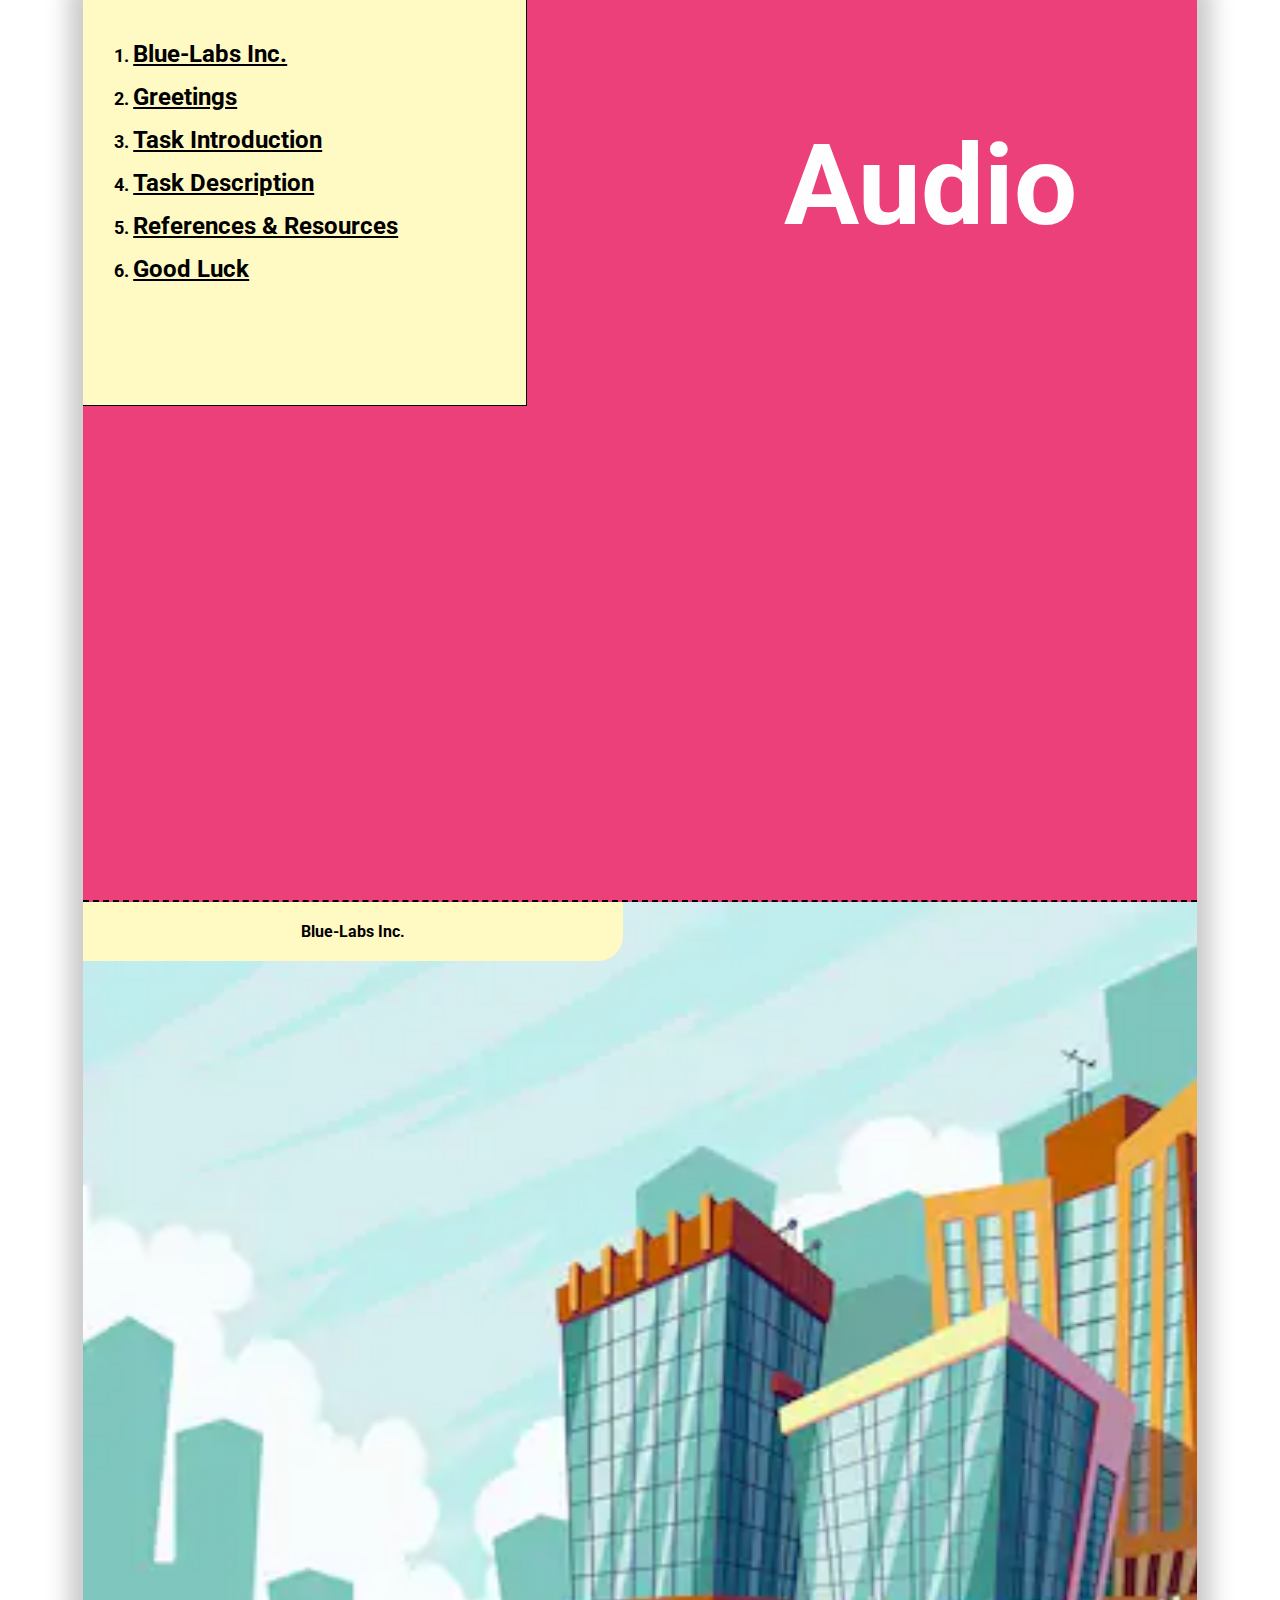
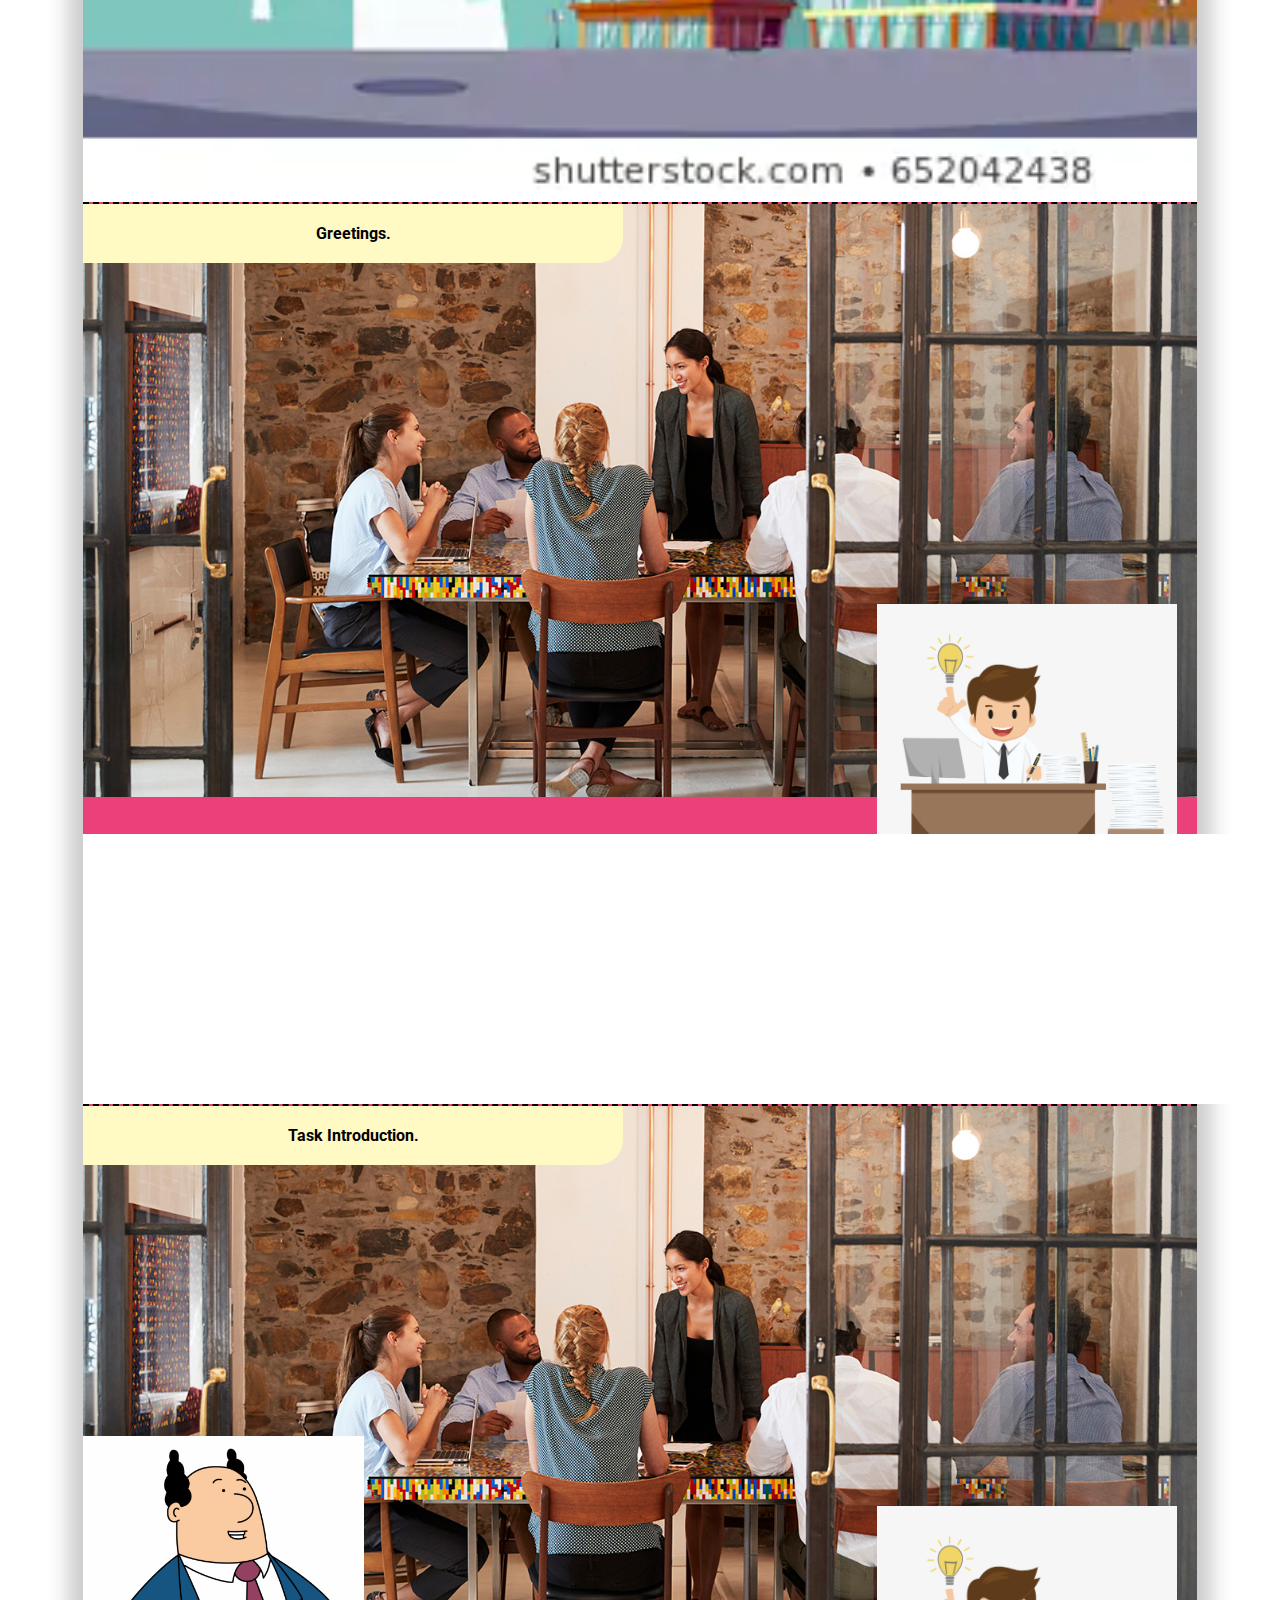
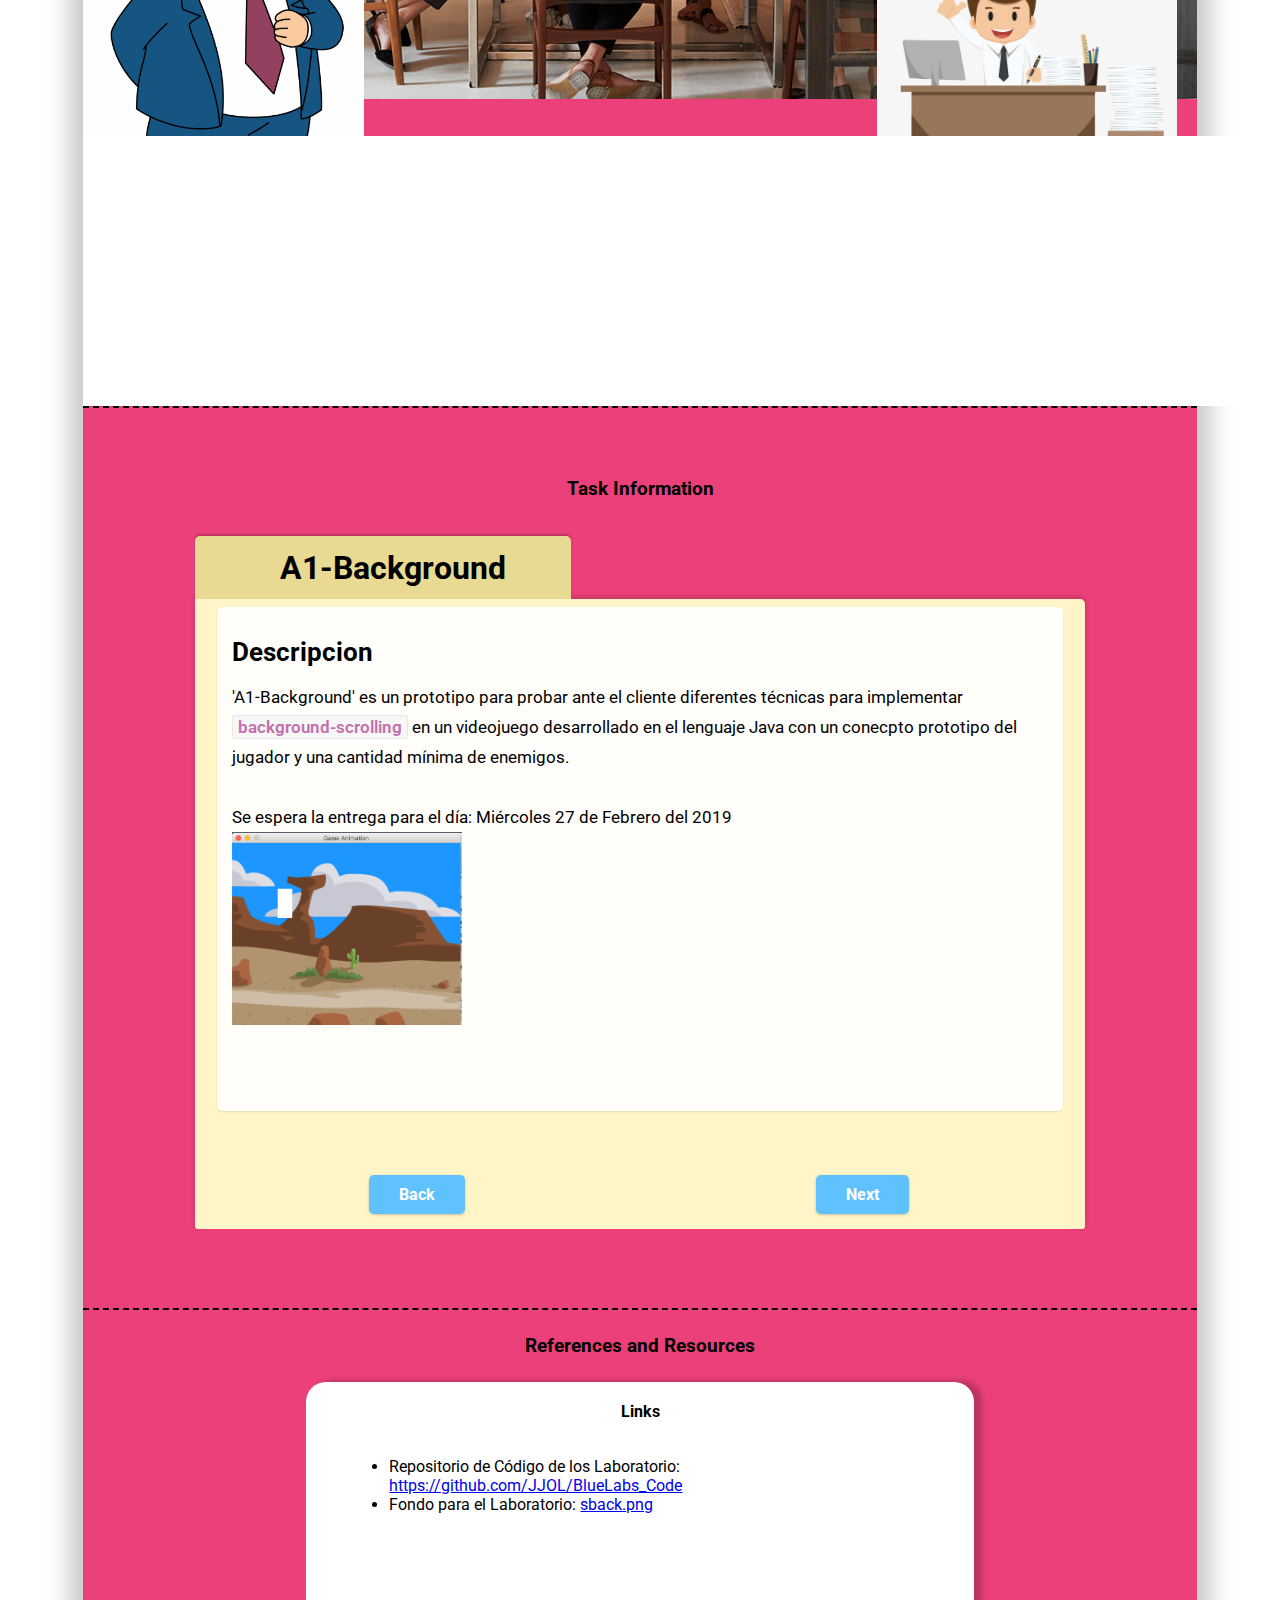
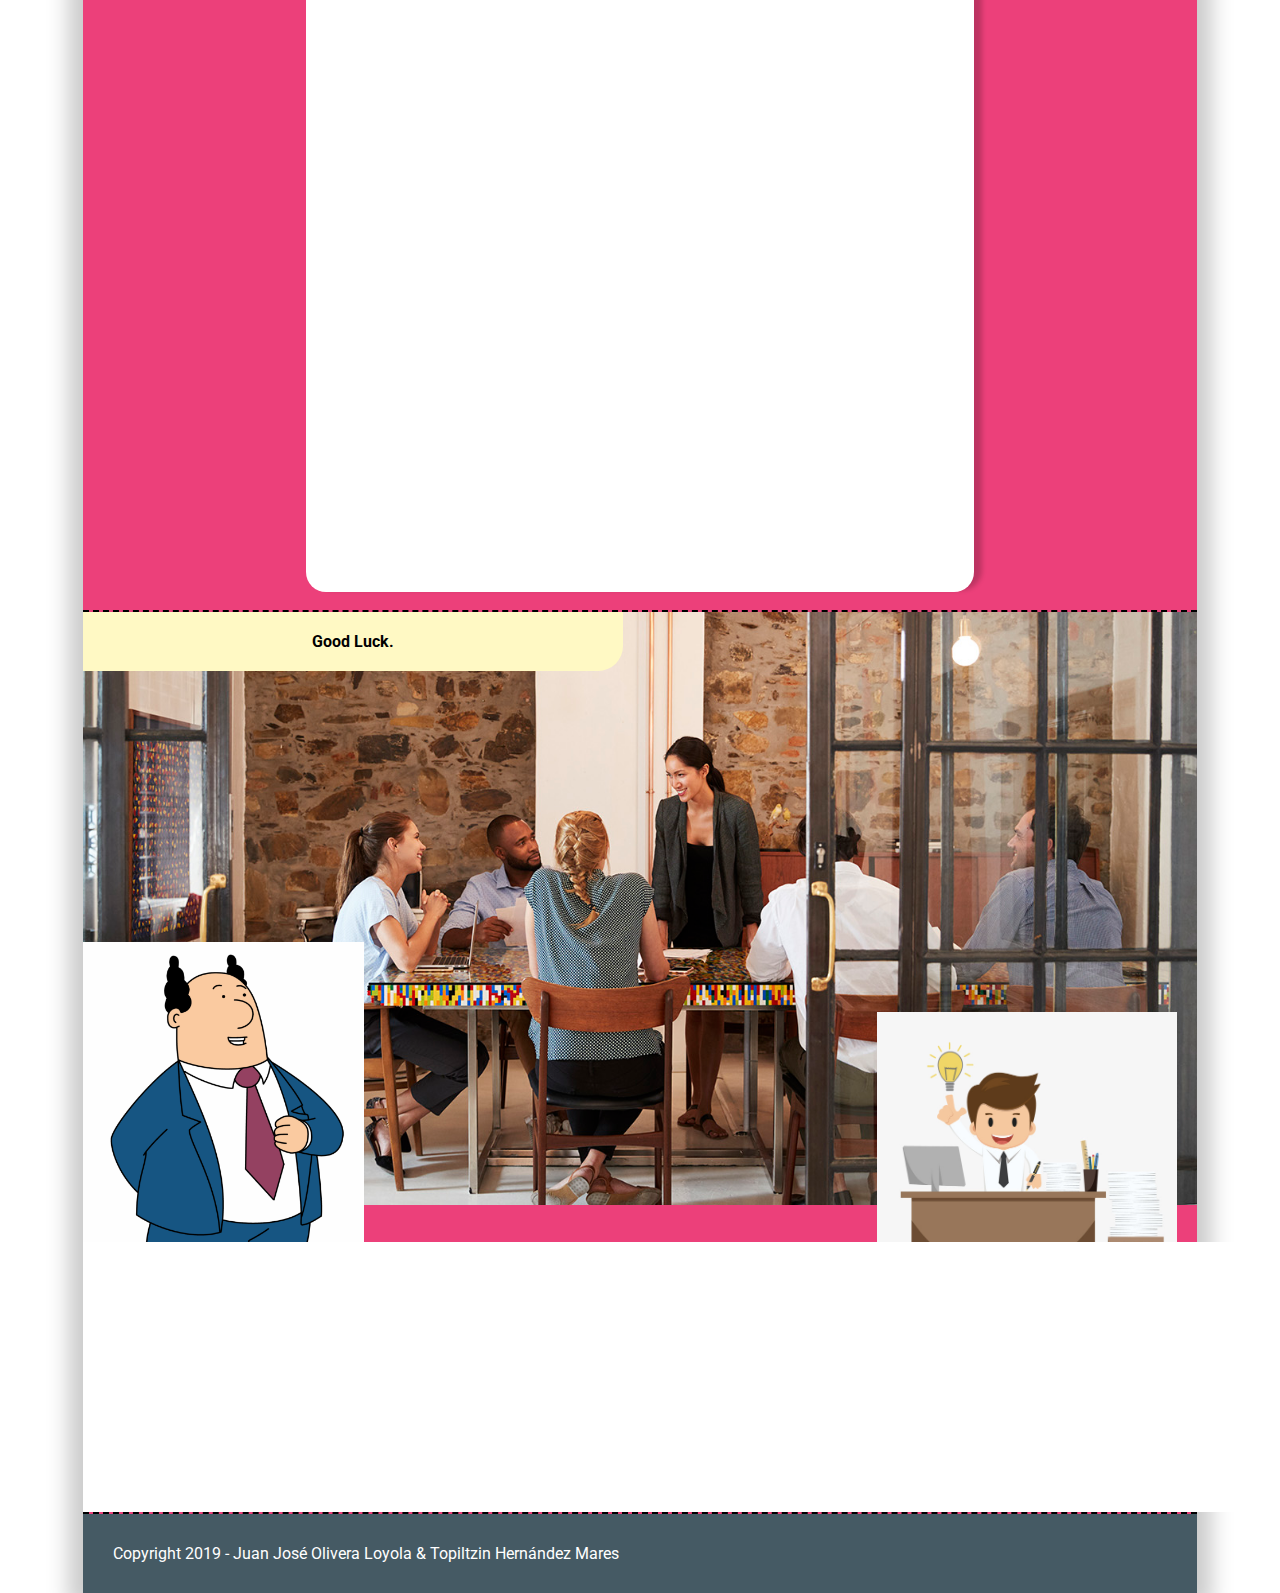
==== lab_audio/index.html @ 15f550fe "Lab Audio Created" ====
<!DOCTYPE html>
<html>
<head>
	<meta charset="utf-8">
	<link href="https://fonts.googleapis.com/css?family=Roboto:400,700" rel="stylesheet">
	<link rel="stylesheet" type="text/css" href="main.css">
	<link rel="stylesheet" type="text/css" href="lstyle.css">
	<title>BlueLabs - Audio</title>
</head>
<body>

	<main>
		<div class="chapter" id="ch-0">
			<div class="cover-menu">
				<ol>
					<li><a href="#ch-1">Blue-Labs Inc.</a></li>
					<li><a href="#ch-2">Greetings</a></li>
					<li><a href="#ch-3">Task Introduction</a></li>
					<li><a href="#ch-4">Task Description</a></li>
					<li><a href="#ch-5">References & Resources</a></li>
					<li><a href="#ch-6">Good Luck</a></li>
				</ol>
			</div>
			<div class="cover-title"><h1>Audio</h1></div>
		</div>

		<div class="chapter" id="ch-1">
			<div class="ch-img ch-img-full">
				<div class="ch-caption">Blue-Labs Inc.</div>
			</div>
		</div>

		<div class="chapter" id="ch-2">
			<div class="ch-img ch-img-small">
				<div class="ch-caption">Greetings.</div>
				<div id="ch-3-secretary"></div>
			</div>
			<div class="ch-dialog">
				<p>Bienvenido a Blue-Labs Inc. Una compañia falsa del Instituto Tecnológico de Estudios Superiores de Monterrey Campus QRO que se dedica a desarrollar proyectos falsos relacionados a software de videojuegos!</p>
				<p>Tu debes ser el nuevo recluta, no? El te estaba esperando pero ahorita esta ocupado en una reunión con un cliente exigente.</p>
				<p>Por favor esperalo hasta pasar a la siguiente viñeta.</p>
			</div>
		</div>

		<div class="chapter" id="ch-3">
			<div class="ch-img ch-img-small">
				<div class="ch-caption">Task Introduction.</div>
				<div id="ch-3-secretary"></div>
				<div id="ch-3-boss"></div>
			</div>
			<div class="ch-dialog">
				<p>¡Raúl! ¿En dónde esta el nuevo trabajor y próximo Chief Technology Officer? <em>Esta en frente de usted señor...</em> Ah! Magnífico!</p>
				<p>Que bueno que llegaste. El puesto de CTO va para ser tuyo pero primero tendrás que realizar unos cuantas tareas.</p>
				<p>Comenzando por este que nos solicito el representante de Freev, una gigante tecnológica desarrolladora de millones de juegos. Desafortunadamente se especializan en desarrollo web por lo que nos estan pidiendo ayuda con la implementación de un sistema de fondos scrolleables para su próximo lanzamiento en computadora.</p>
			</div>
		</div>

		<div class="chapter" id="ch-4">
			<h3>Task Information</h3>
			<div class="project-description">
				<h1 class="proj-name">A1-Background</h1>
				<div class="proj-contents-holder">
					<div class="proj-content" id="pc-1">
						<h2 class="proj-sub-title">Descripcion</h2>
						<p class="proj-sub-description">'A1-Background' es un prototipo para probar ante el cliente diferentes técnicas para implementar <span class="code code-reserved">background-scrolling</span> en un videojuego desarrollado en el lenguaje Java con un conecpto prototipo del jugador y una cantidad mínima de enemigos.</p><br>
						<p>Se espera la entrega para el día: Miércoles 27 de Febrero del 2019</p>
						<img class="proj-front-img" id="proj-1-final" src="assets/project_cover.png" width="230">
					</div>
					<div class="proj-content" id="pc-2">
						<h2 class="proj-sub-title">Estructura</h2>
						<div style="width: 49%; display: inline-block;">
							<h3><em>Estructura de Partida</em></h3>
							<p class="proj-sub-description">La estructura de donde partimos el proyecto es el esqueleto del juego desarrollado en las clases previas.</p>

							<img src="assets/project_old_structure.png" width="100%">
						</div>
						<div style="width: 49%; display: inline-block;">
							<h3><em>Estructura Nuevo</em></h3>
							<p class="proj-sub-description">Remplazaremos el módulo <span class="code code-class">ManyBalls</span> por un diseño arquitectónico ya desarrollado aquí en BlueLabs</p>

							<img src="assets/proj_structure.png" width="100%">
						</div>
					</div>
					<div class="proj-content" id="pc-3">
						<h2 class="proj-sub-title">LevelController</h2>
						<p class="proj-sub-description">La clase <span class="code-class code">LevelController</span> nos va a servir para agrupar 2 implementaciones diferentes de nuestro <span class="code code-reserved">background-scrolling</span> bajo un mismo concepto. De esta manera podemos declarar una variable de tipo <span class="code code-class">LevelController</span> en <span class="code code-class">GamePanel</span> para guardar la instancia de cualquiera de las 2 subclases, y así, hacer pruebas.</p>
						<br>
						<img src="assets/detail_uml.jpg" width="300" height="200">
					</div>
					<div class="proj-content" id="pc-4">
						<h2 class="proj-sub-title">Paso 1: Empezar Proyecto</h2>
						<p class="proj-sub-description">Prepara un proyecto con la estructura mencionada anteriormente. Para esto puedes hacer una copia de las clases pasadas como <span class="code code-class">GamePanel</span> y hacer las siguientes modificaciones:</p>
						<br>
						<ol class="list">
							<li>Remueve las clases <span class="code code-class">ManyBalls</span> y <span class="code code-class">Ball</span>.</li>
							<li>En <span class="code code-class">GamePanel</span> remueve las variable tipo <span class="code code-class">ManyBalls</span> y todo lo relacionado a ella.</li>
							<li>Crea una clase llamada <span class="code code-class">LevelController</span> con un método público <span class="code"><span class="code-reserved">void </span><span class="code-method">update</span>()</span></span> y un método público <span class="code"><span class="code-reserved">void </span><span class="code-method">render</span>(<span class="code-class">Graphics2D</span> <span class="code-var">g</span>)</span>.</li>
							<li>Crea las 2 clases <span class="code code-class">FakeScrollLevel</span> y <span class="code code-class">CameraScrollLevel</span> que hereden de <span class="code code-class">LevelController</span> con las variables que se muestra en el UML y el constructor llamando a <span class="code"><span class="code-method">super</span>()</span>.</li>
							<li>En GamePanel crea una variable privada tipo LevelController llamado <em>level</em>. En el constructor de GamePanel asigna a level una nueva instancia de la clase FakeScrollLevel() pasando PWIDTH y PHEIGHT como parametros al constructor de FakeScrollLevel. En gameRender() ejecuta <em>level.render((Graphics2D)dbg)</em> después del pintado del fondo. En gameUpdate() ejecuta <em>level.update()</em>.</li>
						</ol>
						
					</div>

					<div class="proj-content" id="pc-5">
						<h2 class="proj-sub-title">Paso 2: Empezar Proyecto</h2>
						<p class="proj-sub-description">En Java es necesario poner nuestros recursos externos, como imagenes, adentro de carpetas fuentes del proyecto. Por lo que vamos a crear una carpeta nueva dandole click izquierdo al nombre del proyecto en Eclipse y seleccionamos la opción: New>Folder y la nombramos 'res'. </p>
						<p>Después damos nuevamente click izquierdo en el proyecto seguido de Build Path>Configure Build Path. En la pestaña de 'Libraries' le damos click al botón 'Add Class Folder' y seleccionamos la carpeta res en nuestro proyecto.</p>
						<p>Una vez hecho lo anterior, descarga la imagen del fondo del link en la siguiente viñeta "References and Resources". Puedes arrastrar el archivo descargado al programa de Eclipse y después a la carpeta res. O puedes copiar/cortar y pegarlo usando el explorador de archivos, etc. Nada más asegurate de refrescar tu proyecto cada vez que le agregues archivos sin ponerlos directamente con Eclipse. Para esto dale click izquiero al nombre del proyecto y selecciona 'Refresh'.</p>
						<p>Si todo esta hecho correctamente, deberá mostrarse en tu carpeta res en Eclipse el archivo "sback.png".</p>
						
						
					</div>

					<div class="proj-content" id="pc-6">
						<h2 class="proj-sub-title">Scrolling Backgrounds</h2>
						<p class="proj-sub-description">Hacer un 'scrolling background' es dar la ilusión visual al jugador de un fondo en el videojuego que va avanzando. Este es un efecto muy poderoso en videojuegos ya que crea una sensación de movimiento espacial adentro del juego.</p>
						<p>IMPORTANCIA: Si en un juego con un mundo virtual relativamente grande, (mayor a la pantalla), no se presenta este efecto, puede ocasionar que el jugador se pierda fácilmente ya que no tendrá un punto de referencia para ubicarse. También puede usarse para indicar progreso a través de los niveles dejando claro al jugador que esta haciendo lo correcto.</p>
						<br>
						<br>
						<p>Veremos 2 maneras de implementar este efecto. La primera, probablemente familiar, consiste en simularlo dibujando 2 veces el fondo para crear un bucle. La segunda, dibujamos un mundo mucho más amplio que la pantalla, y hacemos que la 'cámara' de la pantalla se vaya moviendo en nuestro mundo.</p>
						<p>Ambas técnicas tienen ventajas y deventajas que se verán a continuación.</p>
						
					</div>

					<div class="proj-content" id="pc-7">
						<h2 class="proj-sub-title">Fake Scrolling</h2>
						<p class="proj-sub-description">Como se muestra en la imagen, en esta técnica se dibuja 2 veces el fondo en diferentes posiciones. Llamemos a estas posiciones <em>back1_x</em> y <em>back2_x</em>. La idea es que la segunda imagen siempre esté por detrás de la primera, y de la misma forma, la primera esté por detrás de la segunda, mientras ambas avanzan con la misma velocidad. Esto crea un bucle infinito del fondo ya que cuando termina una imagen, la otra le sigue inmediatamente dando la ilusión que es el mismo fondo.</p>
						<img src="assets/fake_scroll_mechanic.jpg" width="400">
						
					</div>
					<div class="proj-content" id="pc-8">
						<h2 class="proj-sub-title">Fake Scrolling - Implementación</h2>
						<p class="proj-sub-description">Para implementarlo usaremos las variables de la clase FakeScrollingLevel. Primero en el <em>constructor</em> tenemos que cargar nuestra imagen usando el metodo <em>read()</em> de ImageIO de la siguiente manera:</p>
						<code style="background-color: white; color: blue">
							try {<br>
								&emsp;img = (BufferedImage)ImageIO.read(<br>&emsp;getClass().getClassLoader().getResource("./sback.png"));<br>
							} catch (IOException e) {<br>
								&emsp;// TODO Auto-generated catch block <br>
								&emsp;e.printStackTrace();<br>
							}
						</code>
						<p>Después inicializamos nuestras variables b1_xOff=0 y b2_xOff=b1_xOff+img.getWidth(). Esto es para que el comienzo del segundo fondo este inmediatamente después del final del primero.</p>
						
					</div>
					<div class="proj-content" id="pc-9">
						<h2 class="proj-sub-title">Fake Scrolling - Implementación</h2>
						<p>En <em>render(Graphics2D g)</em> sólo necesitamos dibujar 2 veces nuestro fondo usando el método <em>drawImage(img, x, y, null)</em> de Graphics. Aquí primero llamamos drawImage() con nuestra variable b1_xOff para x, y después llamamos de nuevo drawImage() pero con la variable b2_xOff en vez.</p>
						<br>
						<p>Por último, en <em>update()</em> primero movemos los offsets restandole a cada uno el valor de 5 para que se 'muevan' 5 pixeles a la izquierda. Después hay que checar si tenemos que colocar nuestro fondo en el comienzo de nuevo. Para esto en un if probamos si nuestro b1_xOff es menor o igual que - img.getWidth(), si se cumple la condición, entonces decimos que b1_xOff = img.getWidth(). Y hacemos un if similar para b2_xOff separado.</p>

						<br>
						<p>Ya con eso solo nos queda probar dandole click en 'Run'!</p>
						
					</div>
					<div class="proj-content" id="pc-10">
						<h2 class="proj-sub-title">Fake Scrolling - Usos</h2>
						
						<p>Esta es una buena técnica para usar en juegos en donde los niveles son auto generados dinámicamente. Esto quiere decir que los elementos del juego como obstaculo o enemigos van 'apareciendo' a través del tiempo conforme el jugador juega. En este tipo de juegos los elementos generalmente no estan relacionados directamente con el fondo y su posición actual por lo que esta sencilla técnica, o alguna adaptación de ella, puede usarse sin problema. Además, es muy eficiente en cuanto a rendimiento ya que sólo tiene que siempre 2 copias del fondo.</p>
						<br>
						<p>Sin embargo, si se desea que el fondo se desplazca horizontal y verticalmente, puede ser más complicado de lo necesario. También si tienes un mapa grande bien definido con elementos estáticos o autónomos en varios puntos del mapa, tendrás que definir un sistema de coordenadas para que puedas renderizarlos trasladando sus posiciones respecto a donde se haya movido el jugador. Esto es mucha talacha en el código y además crea muchas dependencias innecesarias entre diferentes clases. Y recuerda que siempre hay que buscar reducir el acoplamiento entre clases para hacer más sencillo de entender y probar el software.</p>
						
					</div>

					<div class="proj-content" id="pc-11">
						<h2 class="proj-sub-title">Camera Scrolling</h2>
						<p class="proj-sub-description">Esta técnica consiste en dibujar todo el mundo completo tal como está y en donde está, y dejar más bien que la 'cámara' de la aplicación se mueva. De esta manera podemos por ejemplo dibujar multiples fondos fijos, uno después del otro, siempre en un mismo lugar.</p>
						<p>En el juego primero se va a observar el primer fondo y conforme la camara vaya moviendo, se irán mostrando los siguientes o previos fondos.</p>
						<img src="assets/camera_scroll_overview.png" width="400">
						
					</div>
					<div class="proj-content" id="pc-12">
						<h2 class="proj-sub-title">Camera Scrolling - Implementación</h2>
						<p class="proj-sub-description">Para implementarlo usaremos las variables de la clase CameraScrollingLevel. Primero en el <em>constructor</em> tenemos que cargar nuevamente nuestra imagen usando el metodo <em>read()</em> de ImageIO de la siguiente manera:</p>
						<code style="background-color: white; color: blue">
							try {<br>
								&emsp;img = (BufferedImage)ImageIO.read(<br>&emsp;getClass().getClassLoader().getResource("./sback.png"));<br>
							} catch (IOException e) {<br>
								&emsp;// TODO Auto-generated catch block <br>
								&emsp;e.printStackTrace();<br>
							}
						</code>
						<p>Después inicializamos nuestra variable de posición camX = 0. Y definimos la cantidad fondos que queremos repetir en nuestro mundo, por ejemplo nBacks = 8.</p>
						
					</div>
					<div class="proj-content" id="pc-13">
						<h2 class="proj-sub-title">Camera Scrolling - Implementación</h2>
						<p>En <em>render(Graphics2D g)</em> ahora dibujaremos nuestra imagen dentro de un for i=0 a nBacks, y en cada iteración ejecutamos <em>g.drawImage(img, i*img.getWidth(), 0, null);</em> para se dibujen los 8 fondos cada uno después del previo.
						</p>
						<p>Tambíen será necesario en <em>render()</em> simular nuestra camara y esto lo haremos con el método <em>tanslate(x,y)</em> de Graphics. Este método mueve todo el sistema de coordenadas que se utiliza para renderizar gráficos por lo que cuando hacemos <em>g.translate(-camX, 0);</em> es como si todo el plano se haya desplazado y el origen se ubique en camX. </p>
						<br>
						<p>Finalmente, en <em>update()</em> tenemos que mover hacia adelante nuestra cámara sumandole a camX el valor 5, para que se mueva 5 pixeles hacia en frente.</p>

						<br>
						<p>Ya con eso solo nos queda probar cambiando en GamePanel el tipo de LevelController creado de FakeScrollLevel a CameraScrollLevel y dandole click en 'Run'!</p>
						
					</div>
					<div class="proj-content" id="pc-14">
						<h2 class="proj-sub-title">Camera Scrolling - Usos</h2>
						
						<p>Camera Scrolling es la contraparte de Fake Scrolling por lo que las ventajas de esta técnica cubren las desventajas de la anterior. Si se tiene un mundo o mapa extenso, con elementos en varios puntos del juego, se pueder renderizar todo el juego sin tomar en cuenta las ubicaciones de los elementos, ya que eventualmente la camara se moverá para renderizarlos en la pantalla. Por este motivo, esta técnica es la preferida cuando se hacen juegos de exploración o aventura o cualquier juego grande en 2D.</p>
						<br>
						<p>Desafortunadamente, hay un costo en rendimiento ya que se renderiza en cada momento TODO el juego completo y todos sus fondos. Esto puede hacer que tome un tiempo significativo si la cantidad de elementos es muy alta o el mapa y su fondo es muy grande. Se suele modificar para que solo se renderize aquello que esta dentro de los límites de la cámara, pero es implica una transformación grande a la estructura del proyecto, ya que se necesita implementar un Renderizador que sea selectivo y también una manera de búsqueda para retribuir en un tiempo eficiente los elementos del juego adentro de la vista de la cámara. Notesé también que es posible pasar más allá del último fondo y apartir se renderiza el fondo negro. Es por lo tanto necesario implementar una restricción de movimiento a la cámara para que no se salga de los límites del mapa.</p>
						
					</div>
				</div>
				<div class="proj-buttons">
					<div><button class="btn back">Back</button></div>
					<div><button class="btn next">Next</button></div>
				</div>
			</div>
		</div>

		<div class="chapter" id="ch-5">
			<h3>References and Resources</h3>
			<div id="references-container">
				<h4>Links</h4>
				<ul>
					<li>Repositorio de Código de los Laboratorio: <a target="_blank" href="https://github.com/JJOL/BlueLabs_Code">https://github.com/JJOL/BlueLabs_Code</a></li>
					<li>Fondo para el Laboratorio: <a download="sback.png" href="assets/sback.png" target="_blank">sback.png</a></li>
				</ul>
			</div>
		</div>

		<div class="chapter" id="ch-6">
			<div class="ch-img ch-img-small">
				<div class="ch-caption">Good Luck.</div>
				<div id="ch-3-secretary"></div>
				<div id="ch-3-boss"></div>
			</div>
			<div class="ch-dialog">
				<p>Buena suerte!</p>
				<p>Te deseo lo mejor</p>
			</div>
		</div>

		<footer>
			Copyright 2019 - Juan José Olivera Loyola & Topiltzin Hernández Mares
		</footer>

	</main>

	<script type="text/javascript" src="main.js"></script>
	<script type="text/javascript" src="lab.js"></script>
</body>
</html>
---- lab_audio/main.css ----
:root {
	--green: #4D892B;
	--red: #CF645A;
	--blue: #4884BF;
	--purp: #C170AE;
	--dyell: #B88532;
	--brown: #BE9162;
	--white: #F7F7F7;
	--lgrey: #E7E7E7;
	--black: #1A1A1A;
}

body, body * {
	margin: 0;
	padding: 0;

	/* Debug System */
	/*
	color:                 hsla(210, 100%, 100%, 0.88) !important;
	background:            hsla(210, 100%, 50%,  0.33) !important;
	outline: 0.25rem solid hsla(210, 100%, 100%, 0.50) !important;
	/**/
	/*border: 2px dashed black;*/
	font-family: 'Roboto', sans-serif;
}

html {
  scroll-behavior: smooth;
}

main {
	margin: 0 auto;
	box-shadow: 0px 0px 20px 15px #ccc;
	width: 87%;
}

footer {
	background-color: #455a64;
	color: white;
	padding: 30px;
}

/* Chapter */

.chapter {
	position: relative;
	height: 100vh;
	width: 100%;


	background-color: #ec407a;
	border-bottom: 2px dashed black;
}

#ch-0 .cover-menu {
	background-color: #fff9c4;
	border-right: 1px solid black;
	border-bottom: 1px solid black;
	padding: 25px;
	padding-left: 50px;
	padding-bottom: 100px;
	width: 33%;
	min-height: 280px; 
}
#ch-0 .cover-menu li {
	margin-top: 15px;
	margin-bottom: 15px;

	font-size: 18px;
	font-weight: bold;
}
#ch-0 .cover-menu a {
	color: black;
	font-size: 24px;
	font-weight: bold;
}

#ch-0 .cover-title {
	color: #fefefe;

	right: 120px;
	top: 120px;

	font-size: 56px;

	position: absolute;
}


.ch-caption {
	position: absolute;
	background-color: #fff9c4;

	font-size: 16px;
	font-weight: bold;
	text-align: center;

	border-radius: 0px 0px 25px 0px;

	padding: 20px;

	min-width: 500px;
}

.ch-img {
	background-repeat: no-repeat;
	background-size: cover;
}

.ch-img-full {
	position: absolute;
	top: 0;
	left: 0;
	width: 100%;
	height: 100%;
}

.ch-img-small {
	position: absolute;
	top: 0;
	left: 0;
	width: 100%;
	height: 70%;
}

/* Dialog Styles */

.ch-dialog {
	position: absolute;

	background-color: white;

	bottom: 0;
	left: 0;

	padding: 0 20px 0 20px;

	width: 100%;
	height: 30%;
}

.ch-dialog p {
	margin: 30px;
	font-size: 24px;
	max-width: 60%;
}

/* Project Description */
#ch-4 {
	display: flex;
	flex-direction: column;
	align-items: center;
	justify-content: center;
}

#ch-4 h3 {
	position: relative;
	top: -6vh;
}

.project-description {
	position: relative;
	top: 5vh;
	width: 80%;
	height: 70%;
	background-color: rgb(255, 245, 198);
	box-shadow: 0px -2px 5px rgba(0,0,0,.2);
	border-radius: 0px 5px 3px 3px;
	z-index: 1000;
}

.proj-name {
	display: flex;
	justify-content: center;
	align-items: center;
	position: absolute;
	background-color: rgb(233, 218, 147);
	padding-left: 20px;
	height: 7vh;
	top: -7vh;
	z-index: -1;
	width: 40%;
	border-radius: 5px 5px 0px 0px;
	box-shadow: 0px -2px 2px rgba(0,0,0,.2);
}

.proj-buttons {
	position: absolute;
	bottom: 0;
	width: 100%;
}

.proj-buttons div {
	width: 50%;
	box-sizing: border-box;
	float: left;
	margin: auto;
	text-align: center;
	padding: 15px;
}

.btn {
	padding: 10px 30px;
	cursor: pointer;
	background-color: rgb(95, 194, 255);
	border: 0;
	border-radius: 5px;
	color: white;
	font-weight: bold;
	font-size: medium;
	box-shadow: 0px 1px 3px rgba(0,0,0,.2);
	transition: .3s ease-out;
}

.btn:hover {
	transform: scale(1.05);
}

.btn:focus {
	outline: none;
}

/* .proj-front-img {

} */

.proj-contents-holder {
	top: 5%;
	left: 2.5%;
	width: 95%;
	height: 80%;
	position: relative;
}

.proj-content {
	position: absolute;
	visibility: hidden;
	width: 100%;
	top: -10vh;
	background-color: rgb(255, 254, 251);
	transition: .5s ease-out;
	height: 100%;
	padding: 15px;
	box-sizing: border-box;
	opacity: 0;
	box-shadow: 0px 1px 2px rgba(0,0,0,.1);
	border-radius: 5px;
}

.visible {
	top: -2.65vh;
	visibility: visible;
	opacity: 1;
}

.proj-sub-title {

}

.proj-sub-description {

}

/* References Links */

#ch-5 h3 {
	padding: 25px;
	text-align: center;
}

#references-container {
	background-color: white;
	border-radius: 20px;
	box-shadow: 8px -2px 5px rgba(0,0,0,.2);
	width: 60%;
	margin: 0 auto;
	height: 90vh;
}

#references-container h4 {
	padding: 20px;
	text-align: center;
}

#references-container ul {
	margin-top: 16px;
	margin-left: 12.5%;
}




#ch-1 .ch-img {
	background-image: url("assets/r_cbuilding.jpg");
}

#ch-2 .ch-img, #ch-3 .ch-img, #ch-6 .ch-img {
	background-image: url("assets/floor_room.jpg");	
	background-position: 0px -150px;
}

#ch-3-secretary {
	position: absolute;
	bottom: -70px;
	right: 20px;
	background-image: url("assets/secretario.jpg");
	background-repeat: no-repeat;
	background-size: contain;
	width: 300px;
	height: 300px;	
}

#ch-3-boss {
	position: absolute;
	bottom: 0;
	left: 0;
	background-image: url("assets/boss.png");
	background-repeat: no-repeat;
	background-size: contain;
	width: 300px;
	height: 300px;	
}

.proj-content {
	line-height: 30px;
	font-size: 1.08rem;
}

.proj-sub-title {
	padding: 15px 0;
}

.list {
	width: 90%; 
	padding: 20px
}

.list li {
	padding: 5px 0;
}

.code {
	background-color: var(--white);
	padding: 1px 5px;
	border-radius: 3px;
	border: 1px solid var(--lgrey);
	color: var(--black);
	font-weight:600;
}

.code-black {
	color: var(--black);
	font-weight:600;
}

.code-class {
	color: var(--green);
	font-weight:600;
}

.code-method {
	color: var(--red);
	font-weight:600;
}

.code-var {
	color: var(--blue);
	font-weight:600;
}

.code-reserved {
	color: var(--purp);
	font-weight:600;
}

.code-dyell {
	color: var(--dyell);
	font-weight:600;
}
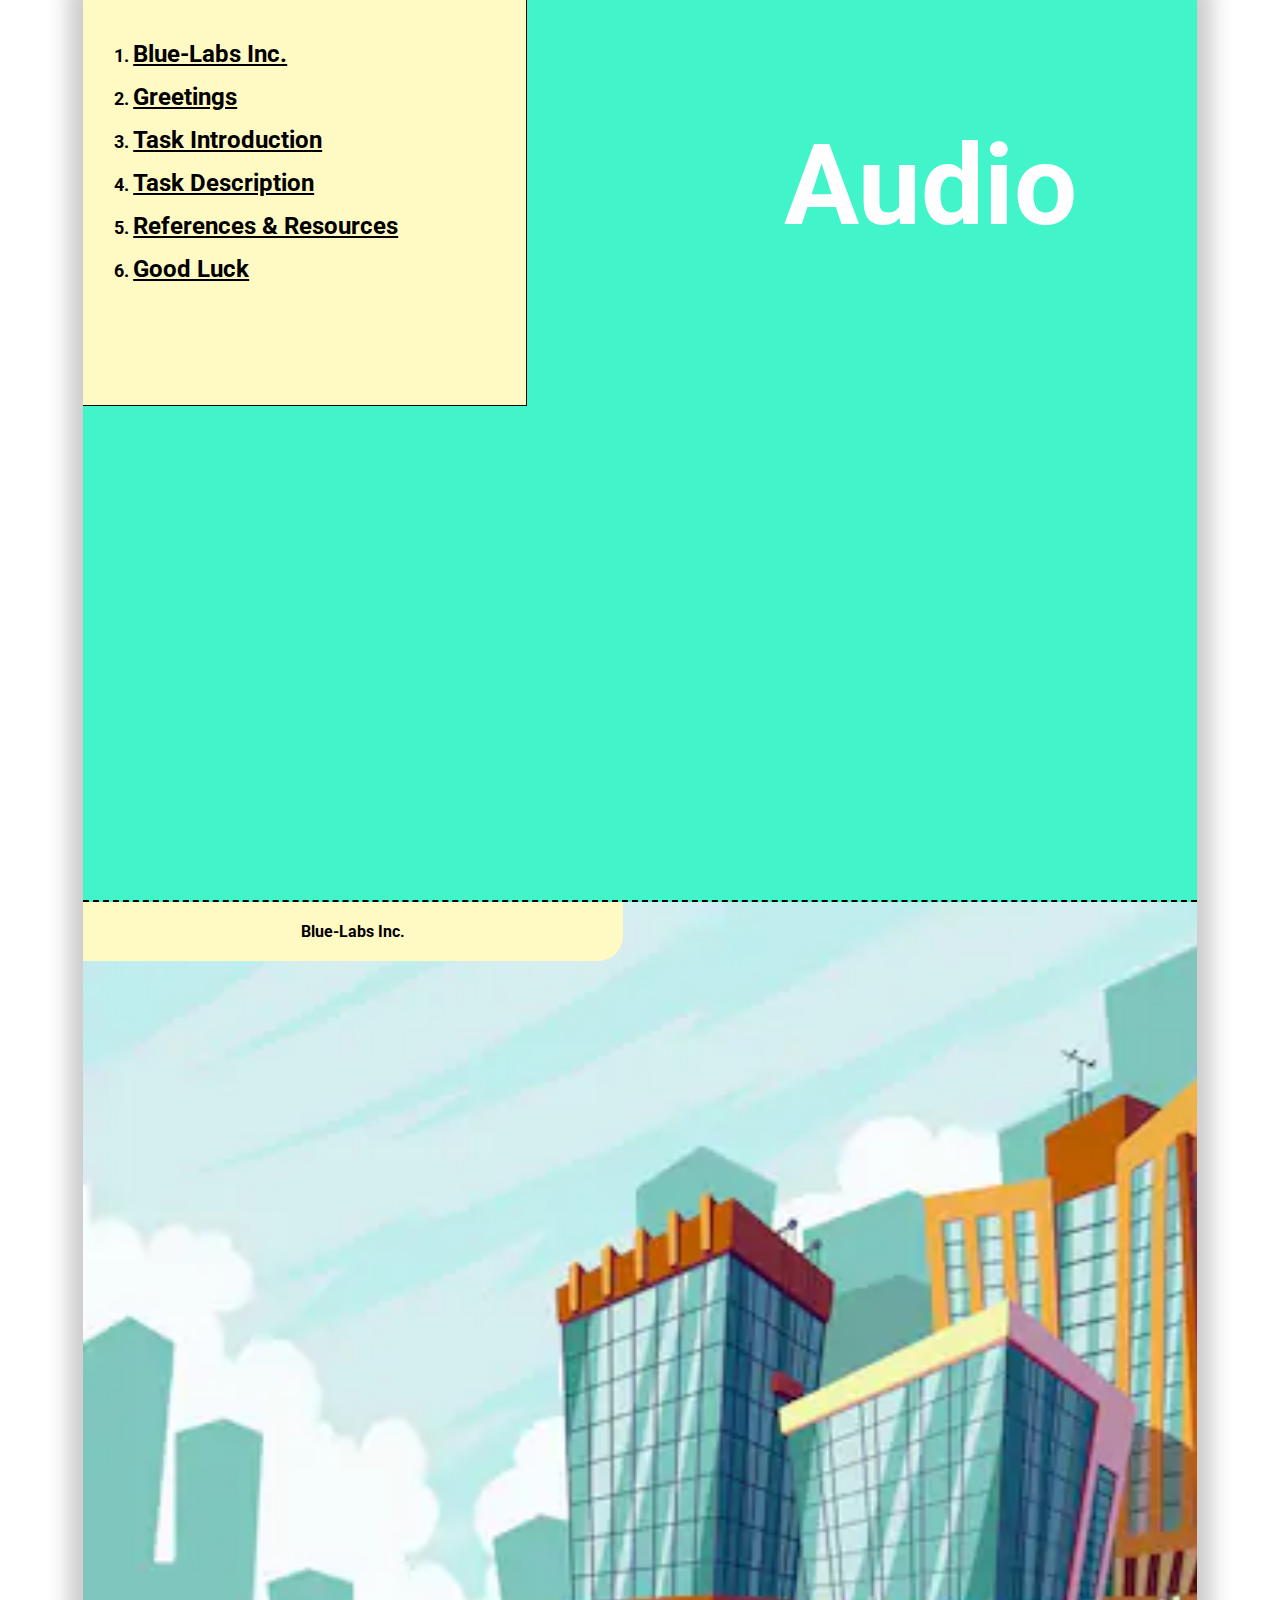
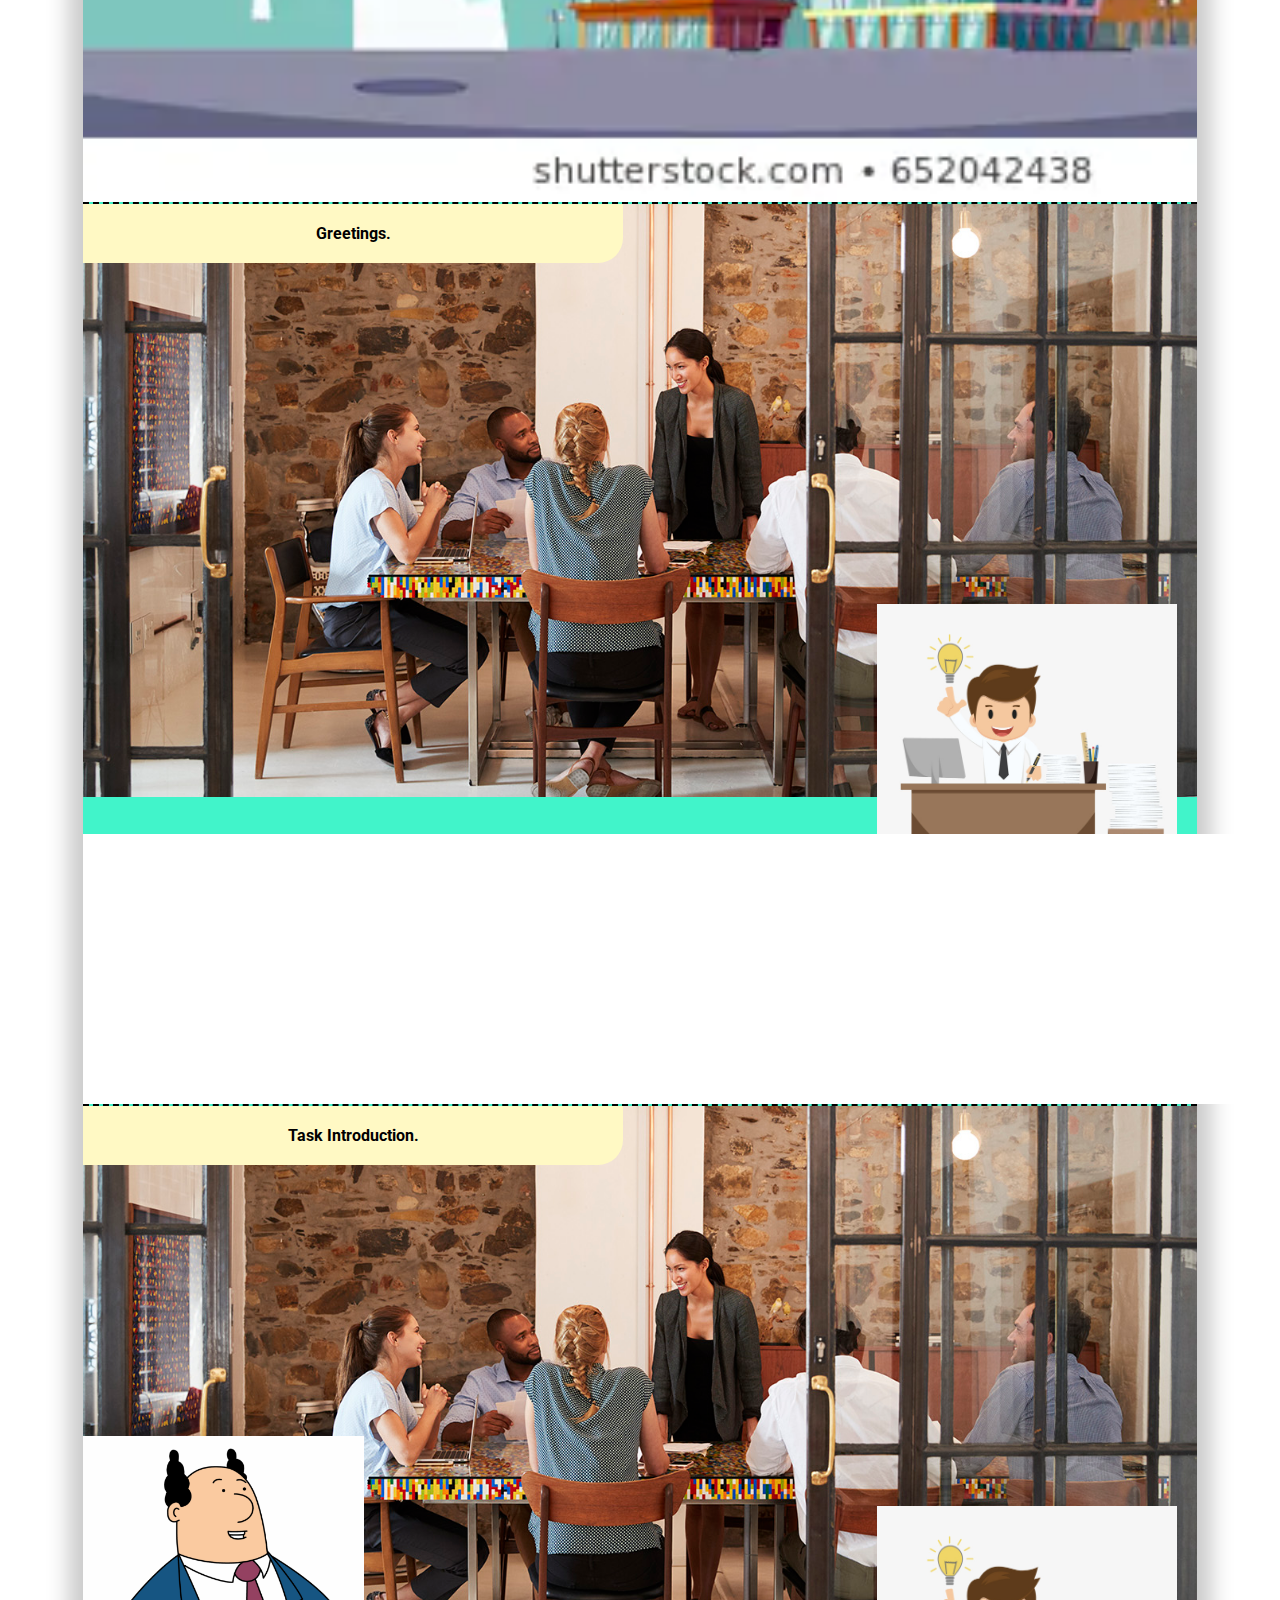
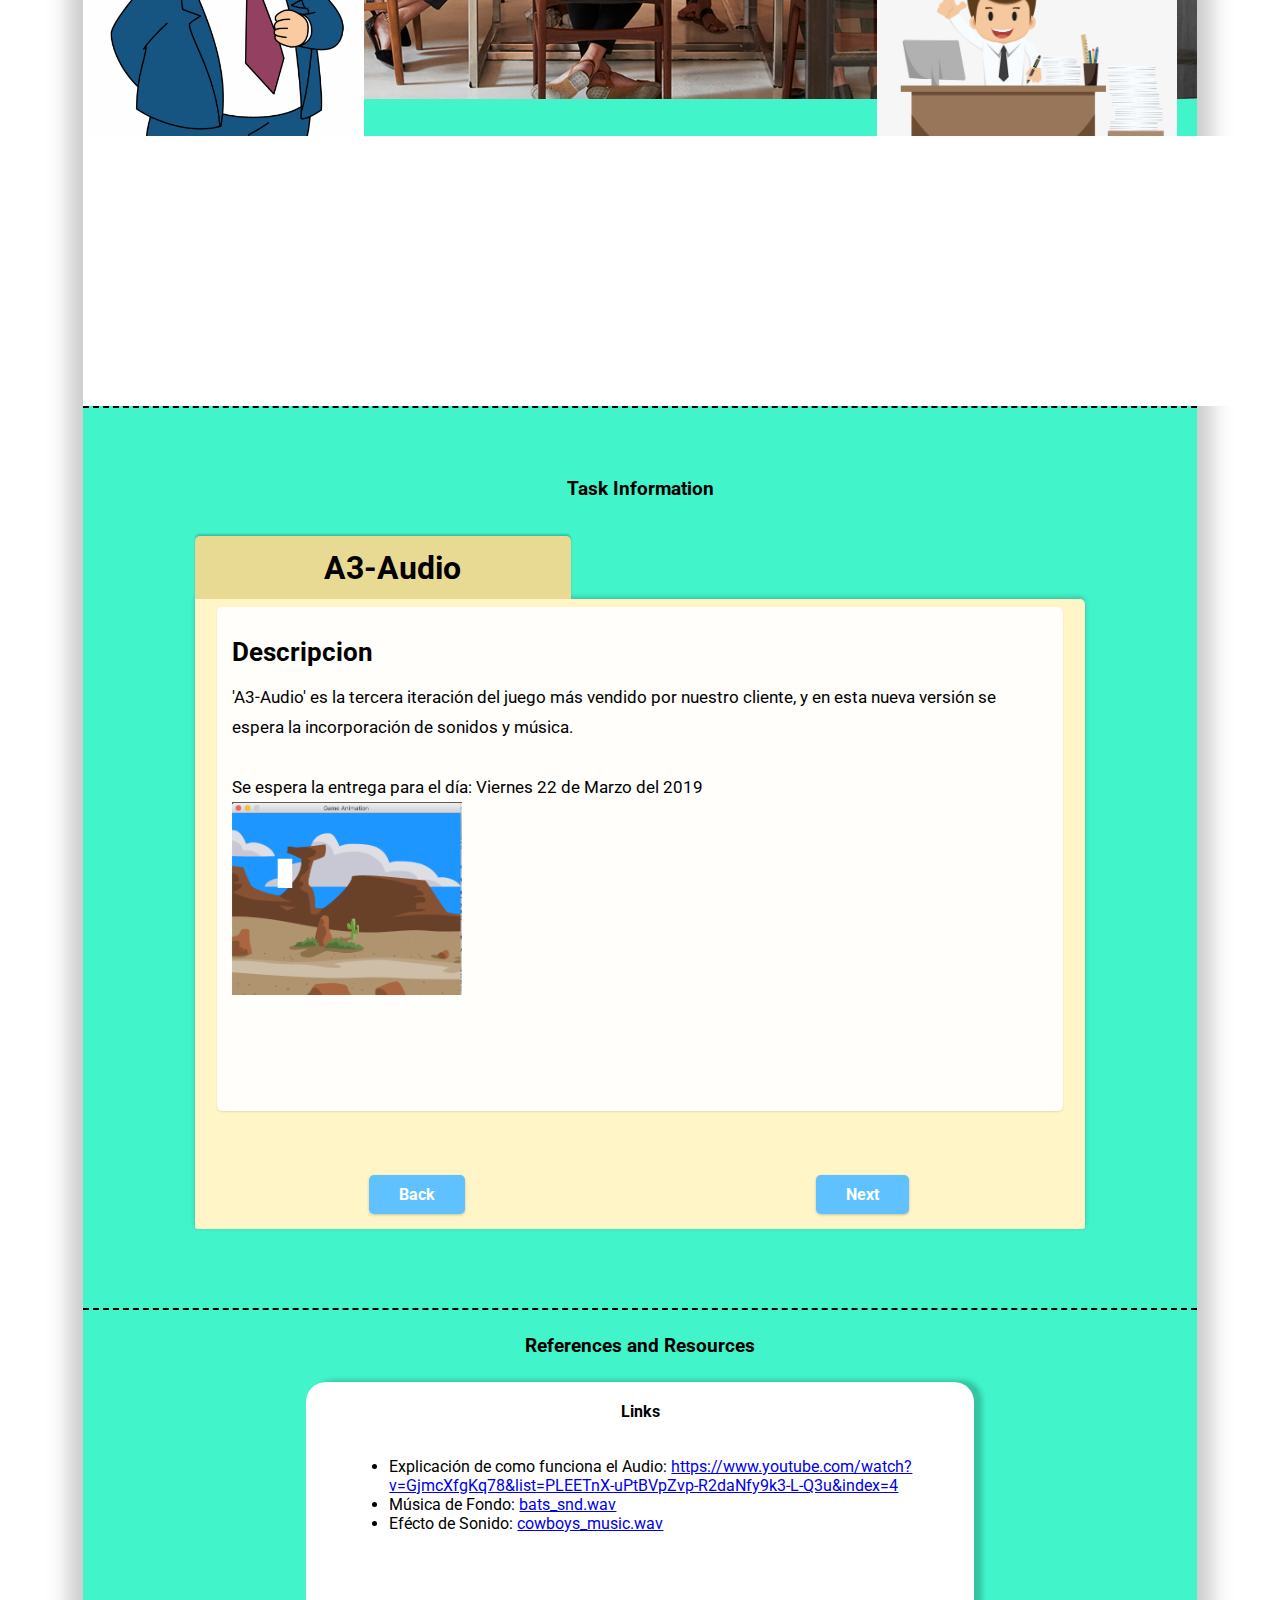
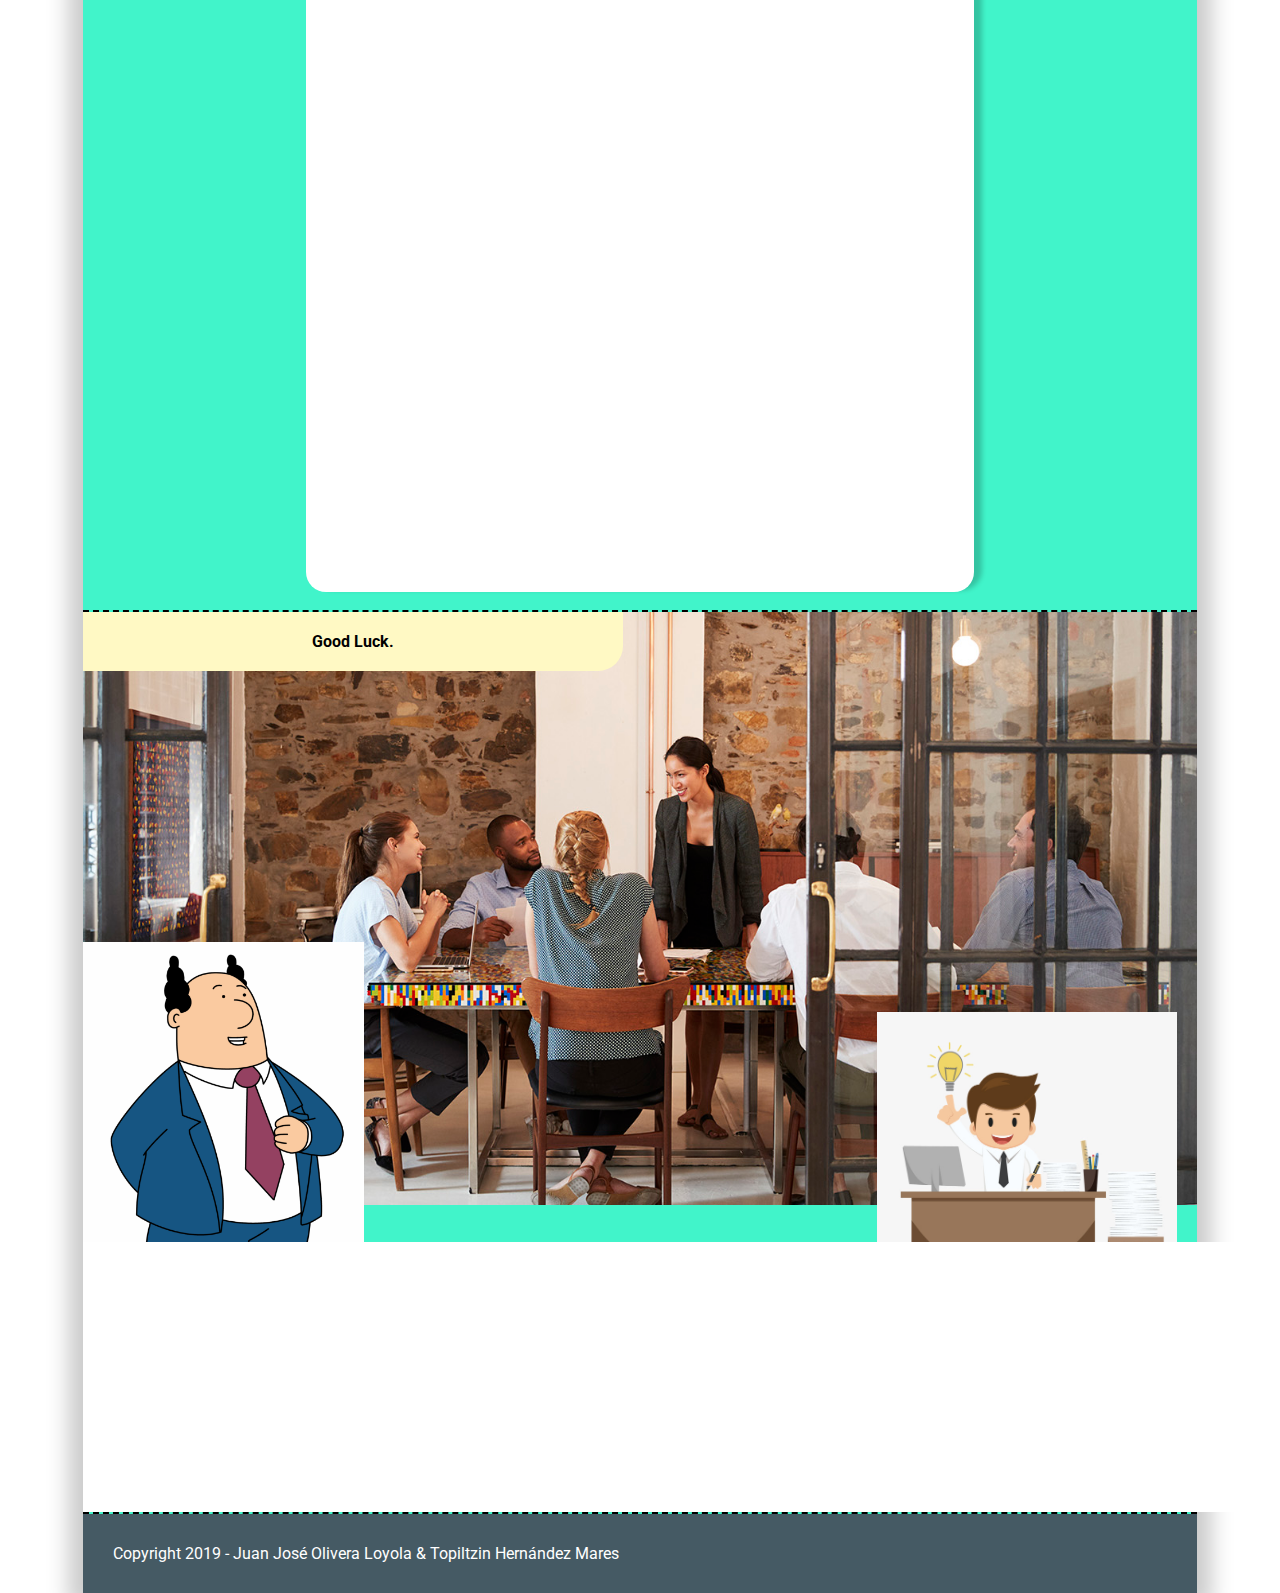
==== commit b66fe6f1: "Lab Audio Completado" ====
--- a/lab_audio/index.html
+++ b/lab_audio/index.html
@@ -36,9 +36,9 @@
 				<div id="ch-3-secretary"></div>
 			</div>
 			<div class="ch-dialog">
-				<p>Bienvenido a Blue-Labs Inc. Una compañia falsa del Instituto Tecnológico de Estudios Superiores de Monterrey Campus QRO que se dedica a desarrollar proyectos falsos relacionados a software de videojuegos!</p>
-				<p>Tu debes ser el nuevo recluta, no? El te estaba esperando pero ahorita esta ocupado en una reunión con un cliente exigente.</p>
-				<p>Por favor esperalo hasta pasar a la siguiente viñeta.</p>
+				<p>¡Ey! ¡Buenos Dias!</p>
+				<p>Los si que vuelan en esta compañia ¿no? Recien acabas un trabajo y ya hay otro esperandote.</p>
+				<p>¡Anímo que ya caso te ascienden!</p>
 			</div>
 		</div>
 
@@ -49,159 +49,277 @@
 				<div id="ch-3-boss"></div>
 			</div>
 			<div class="ch-dialog">
-				<p>¡Raúl! ¿En dónde esta el nuevo trabajor y próximo Chief Technology Officer? <em>Esta en frente de usted señor...</em> Ah! Magnífico!</p>
-				<p>Que bueno que llegaste. El puesto de CTO va para ser tuyo pero primero tendrás que realizar unos cuantas tareas.</p>
-				<p>Comenzando por este que nos solicito el representante de Freev, una gigante tecnológica desarrolladora de millones de juegos. Desafortunadamente se especializan en desarrollo web por lo que nos estan pidiendo ayuda con la implementación de un sistema de fondos scrolleables para su próximo lanzamiento en computadora.</p>
+				<p>¡Señores y Señoras! Hoy es el día en que asignaré uno de los trabajos más importantes de esta compañia!</p>
+				<p>Hmmm... a ver... ¡TÚ!</p>
+				<p>Tú ya estas muy familiarizado con este cliente así que eres la persona ideal para darle el seguimiento al proyecto.</p>
+				<p>El proyecto es esta vez algo de vanguardia. Buena Suerte.</p>
 			</div>
 		</div>
 
 		<div class="chapter" id="ch-4">
 			<h3>Task Information</h3>
 			<div class="project-description">
-				<h1 class="proj-name">A1-Background</h1>
+				<h1 class="proj-name">A3-Audio</h1>
 				<div class="proj-contents-holder">
 					<div class="proj-content" id="pc-1">
 						<h2 class="proj-sub-title">Descripcion</h2>
-						<p class="proj-sub-description">'A1-Background' es un prototipo para probar ante el cliente diferentes técnicas para implementar <span class="code code-reserved">background-scrolling</span> en un videojuego desarrollado en el lenguaje Java con un conecpto prototipo del jugador y una cantidad mínima de enemigos.</p><br>
-						<p>Se espera la entrega para el día: Miércoles 27 de Febrero del 2019</p>
+						<p class="proj-sub-description">'A3-Audio' es la tercera iteración del juego más vendido por nuestro cliente, y en esta nueva versión se espera la incorporación de sonidos y música.</p><br>
+						<p>Se espera la entrega para el día: Viernes 22 de Marzo del 2019</p>
 						<img class="proj-front-img" id="proj-1-final" src="assets/project_cover.png" width="230">
 					</div>
 					<div class="proj-content" id="pc-2">
+						<h2 class="proj-sub-title">Audio Digital</h2>
+						<p class="proj-sub-description">Empezemos revisando cómo es que funciona la grabación, representación y reproducción de sonidos en las computadoras.</p>
+						<br>
+						<p>Para esto, revisa el siguiente video: <a href="https://www.youtube.com/watch?v=GjmcXfgKq78&list=PLEETnX-uPtBVpZvp-R2daNfy9k3-L-Q3u&index=4" target="_blank">Understanding Digital Audio</a></p>
+						
+					</div>
+					<div class="proj-content" id="pc-3">
+						<h2 class="proj-sub-title">Audio Digital</h2>
+						<p class="proj-sub-description">Por fortuna Java ya cuenta con una librería que se encarga de hacer todo el manejo de dispositivos y audio, así que no hay de que preocuparse por obtener información de dispositivos de salida ni escribir C++. (Aunque si se desea, también se puede trabajar con los 'DataLines' en Java para obtener efectos especiales.)</p>
+						<br>
+						<p>Esto nos da la oportunidad de implementar un sistema más ambicioso. Capaz de reproducir múltiples sonidos, música, con controles de volumen y algún control de acción.</p>
+						
+					</div>
+					<div class="proj-content" id="pc-4">
 						<h2 class="proj-sub-title">Estructura</h2>
-						<div style="width: 49%; display: inline-block;">
-							<h3><em>Estructura de Partida</em></h3>
-							<p class="proj-sub-description">La estructura de donde partimos el proyecto es el esqueleto del juego desarrollado en las clases previas.</p>
-
-							<img src="assets/project_old_structure.png" width="100%">
-						</div>
-						<div style="width: 49%; display: inline-block;">
-							<h3><em>Estructura Nuevo</em></h3>
-							<p class="proj-sub-description">Remplazaremos el módulo <span class="code code-class">ManyBalls</span> por un diseño arquitectónico ya desarrollado aquí en BlueLabs</p>
-
-							<img src="assets/proj_structure.png" width="100%">
-						</div>
-					</div>
-					<div class="proj-content" id="pc-3">
-						<h2 class="proj-sub-title">LevelController</h2>
-						<p class="proj-sub-description">La clase <span class="code-class code">LevelController</span> nos va a servir para agrupar 2 implementaciones diferentes de nuestro <span class="code code-reserved">background-scrolling</span> bajo un mismo concepto. De esta manera podemos declarar una variable de tipo <span class="code code-class">LevelController</span> en <span class="code code-class">GamePanel</span> para guardar la instancia de cualquiera de las 2 subclases, y así, hacer pruebas.</p>
-						<br>
-						<img src="assets/detail_uml.jpg" width="300" height="200">
-					</div>
-					<div class="proj-content" id="pc-4">
-						<h2 class="proj-sub-title">Paso 1: Empezar Proyecto</h2>
-						<p class="proj-sub-description">Prepara un proyecto con la estructura mencionada anteriormente. Para esto puedes hacer una copia de las clases pasadas como <span class="code code-class">GamePanel</span> y hacer las siguientes modificaciones:</p>
-						<br>
-						<ol class="list">
-							<li>Remueve las clases <span class="code code-class">ManyBalls</span> y <span class="code code-class">Ball</span>.</li>
-							<li>En <span class="code code-class">GamePanel</span> remueve las variable tipo <span class="code code-class">ManyBalls</span> y todo lo relacionado a ella.</li>
-							<li>Crea una clase llamada <span class="code code-class">LevelController</span> con un método público <span class="code"><span class="code-reserved">void </span><span class="code-method">update</span>()</span></span> y un método público <span class="code"><span class="code-reserved">void </span><span class="code-method">render</span>(<span class="code-class">Graphics2D</span> <span class="code-var">g</span>)</span>.</li>
-							<li>Crea las 2 clases <span class="code code-class">FakeScrollLevel</span> y <span class="code code-class">CameraScrollLevel</span> que hereden de <span class="code code-class">LevelController</span> con las variables que se muestra en el UML y el constructor llamando a <span class="code"><span class="code-method">super</span>()</span>.</li>
-							<li>En GamePanel crea una variable privada tipo LevelController llamado <em>level</em>. En el constructor de GamePanel asigna a level una nueva instancia de la clase FakeScrollLevel() pasando PWIDTH y PHEIGHT como parametros al constructor de FakeScrollLevel. En gameRender() ejecuta <em>level.render((Graphics2D)dbg)</em> después del pintado del fondo. En gameUpdate() ejecuta <em>level.update()</em>.</li>
-						</ol>
+						<div style="text-align: center; margin: 0 auto">
+							<p class="proj-sub-description">Esta vez vamos a implementar una clase así que sólo tenemos el diagrama UML de dicha clase.</p>
+
+							<img src="assets/AudioPlayer_UML.jpg" height="230px" >
+						</div>
 						
 					</div>
 
 					<div class="proj-content" id="pc-5">
-						<h2 class="proj-sub-title">Paso 2: Empezar Proyecto</h2>
-						<p class="proj-sub-description">En Java es necesario poner nuestros recursos externos, como imagenes, adentro de carpetas fuentes del proyecto. Por lo que vamos a crear una carpeta nueva dandole click izquierdo al nombre del proyecto en Eclipse y seleccionamos la opción: New>Folder y la nombramos 'res'. </p>
-						<p>Después damos nuevamente click izquierdo en el proyecto seguido de Build Path>Configure Build Path. En la pestaña de 'Libraries' le damos click al botón 'Add Class Folder' y seleccionamos la carpeta res en nuestro proyecto.</p>
-						<p>Una vez hecho lo anterior, descarga la imagen del fondo del link en la siguiente viñeta "References and Resources". Puedes arrastrar el archivo descargado al programa de Eclipse y después a la carpeta res. O puedes copiar/cortar y pegarlo usando el explorador de archivos, etc. Nada más asegurate de refrescar tu proyecto cada vez que le agregues archivos sin ponerlos directamente con Eclipse. Para esto dale click izquiero al nombre del proyecto y selecciona 'Refresh'.</p>
-						<p>Si todo esta hecho correctamente, deberá mostrarse en tu carpeta res en Eclipse el archivo "sback.png".</p>
-						
-						
-					</div>
-
-					<div class="proj-content" id="pc-6">
-						<h2 class="proj-sub-title">Scrolling Backgrounds</h2>
-						<p class="proj-sub-description">Hacer un 'scrolling background' es dar la ilusión visual al jugador de un fondo en el videojuego que va avanzando. Este es un efecto muy poderoso en videojuegos ya que crea una sensación de movimiento espacial adentro del juego.</p>
-						<p>IMPORTANCIA: Si en un juego con un mundo virtual relativamente grande, (mayor a la pantalla), no se presenta este efecto, puede ocasionar que el jugador se pierda fácilmente ya que no tendrá un punto de referencia para ubicarse. También puede usarse para indicar progreso a través de los niveles dejando claro al jugador que esta haciendo lo correcto.</p>
-						<br>
-						<br>
-						<p>Veremos 2 maneras de implementar este efecto. La primera, probablemente familiar, consiste en simularlo dibujando 2 veces el fondo para crear un bucle. La segunda, dibujamos un mundo mucho más amplio que la pantalla, y hacemos que la 'cámara' de la pantalla se vaya moviendo en nuestro mundo.</p>
-						<p>Ambas técnicas tienen ventajas y deventajas que se verán a continuación.</p>
+						<h2 class="proj-sub-title">Singleton</h2>
+						<div>
+							<p class="proj-sub-description">
+								Notarás en el diagrama anterior algo peculiar... El constructor de la clase es privado. Esto es muy común al usar el patrón de diseño <label class="code code-class">Singleton</label>. Este patrón nos sirve para facilitar el acceso a una clase desde cualquier parte del código del proyecto y forzar a que no haya más de una instancia de la clase en todo el software.
+								Esto se logra con un contructor privado y definiendo un método público y estático get() que se encarga de crear una instancia de la clase si no existera, y devolverla.
+								<br>Cosas que son notables de un Singleton:
+							</p>
+							<ol style="padding-left: 40px">
+								<li>Hay una variable <label class="code code-reserved">private static</label> llamada <label class="code code-var">instance</label> del tipo de la <label class="code code-class">clase</label>.</li>
+								<li>El <label class="code code-method">constructor</label> es <label class="code code-reserved">private</label> y ejecutado sólo 1 vez.</li>
+								<li>Hay un método <label class="code code-reserved">public static</label> <label class="code code-method">get()</label> que devuelve la instancia del Singleton.</li>
+							</ol>
+						</div>
 						
 					</div>
 
 					<div class="proj-content" id="pc-7">
-						<h2 class="proj-sub-title">Fake Scrolling</h2>
-						<p class="proj-sub-description">Como se muestra en la imagen, en esta técnica se dibuja 2 veces el fondo en diferentes posiciones. Llamemos a estas posiciones <em>back1_x</em> y <em>back2_x</em>. La idea es que la segunda imagen siempre esté por detrás de la primera, y de la misma forma, la primera esté por detrás de la segunda, mientras ambas avanzan con la misma velocidad. Esto crea un bucle infinito del fondo ya que cuando termina una imagen, la otra le sigue inmediatamente dando la ilusión que es el mismo fondo.</p>
-						<img src="assets/fake_scroll_mechanic.jpg" width="400">
-						
-					</div>
+						<h2 class="proj-sub-title">Singleton</h2>
+						<div>
+							<p class="proj-sub-description">
+								Empezemos haciendo la clase <label class="code code-class">AudioPlayer</label> como un Singleton.
+								<br>
+								Para esto debe tener una variable <label class="code code-var">instancia</label>, un constructor que por el momento no hará nada y un método get() siguiendo las reglas de un Singleton.
+								<br>
+								<br>
+								En el método get() hay que primero checar que la variable <label class="code code-var">instacia</label> sea nula, y si lo es, hacemos que sea igual a un nuevo objeto AudioPlayer. Los contructores privados pueden usarse dentro de la propia clase aunque sea en un método get() estático.
+							</p>
+							
+						</div>
+						
+					</div>
+
 					<div class="proj-content" id="pc-8">
-						<h2 class="proj-sub-title">Fake Scrolling - Implementación</h2>
-						<p class="proj-sub-description">Para implementarlo usaremos las variables de la clase FakeScrollingLevel. Primero en el <em>constructor</em> tenemos que cargar nuestra imagen usando el metodo <em>read()</em> de ImageIO de la siguiente manera:</p>
-						<code style="background-color: white; color: blue">
-							try {<br>
-								&emsp;img = (BufferedImage)ImageIO.read(<br>&emsp;getClass().getClassLoader().getResource("./sback.png"));<br>
-							} catch (IOException e) {<br>
-								&emsp;// TODO Auto-generated catch block <br>
-								&emsp;e.printStackTrace();<br>
-							}
-						</code>
-						<p>Después inicializamos nuestras variables b1_xOff=0 y b2_xOff=b1_xOff+img.getWidth(). Esto es para que el comienzo del segundo fondo este inmediatamente después del final del primero.</p>
+						<h2 class="proj-sub-title">Getters y Setters</h2>
+						<div>
+							<p class="proj-sub-description">
+								Ya que tenemos la base de un singleton, podemos proceder a definir los métodos y atributos de información simple.
+								<br>
+								Define las 2 variables de volumen float, inicializalas en el constructor con un valor de 1.0f, y crea los métodos getters y setters correspondientes.
+								<br>
+								En los métodos setter asegurate de restringir el valor <span class="code code-var">volumen</span> asignado a un rango entre [0 y 1].
+								<br>
+								Esto lo puedes hacer simplemente con if's.
+							</p>
+							
+						</div>
 						
 					</div>
 					<div class="proj-content" id="pc-9">
-						<h2 class="proj-sub-title">Fake Scrolling - Implementación</h2>
-						<p>En <em>render(Graphics2D g)</em> sólo necesitamos dibujar 2 veces nuestro fondo usando el método <em>drawImage(img, x, y, null)</em> de Graphics. Aquí primero llamamos drawImage() con nuestra variable b1_xOff para x, y después llamamos de nuevo drawImage() pero con la variable b2_xOff en vez.</p>
-						<br>
-						<p>Por último, en <em>update()</em> primero movemos los offsets restandole a cada uno el valor de 5 para que se 'muevan' 5 pixeles a la izquierda. Después hay que checar si tenemos que colocar nuestro fondo en el comienzo de nuevo. Para esto en un if probamos si nuestro b1_xOff es menor o igual que - img.getWidth(), si se cumple la condición, entonces decimos que b1_xOff = img.getWidth(). Y hacemos un if similar para b2_xOff separado.</p>
-
-						<br>
-						<p>Ya con eso solo nos queda probar dandole click en 'Run'!</p>
-						
-					</div>
+						<h2 class="proj-sub-title">Java Audio Clips</h2>
+						<div>
+							<p class="proj-sub-description">
+								Por la parte de sonido vamos a trabar con la clase/interfaz <span class="code code-class">Clip</span> de Java.
+								<br>
+								Esta interfaz representa un "stream" de un archivo tipo wav que esta listo para reproducirse en un dispositivo de salida ya designado por Java.
+
+								Para obtener un Clip clip usamos el método estático <label class="code code-method">AudioSystem.getClip()</label> : Clip.
+								<br>
+								Después hay que obtener un <label class="code code-class">AudioInputStream</label> stream usando el método <label class="code code-method">AudioSystem.getAudioInputStream(URL recurso)</label> : AudioInputStream.
+								<br>
+								Y finalmente usar el método <label class="code code-method">open(AudioInputStream)</label> del objeto clip, pasando stream como argumento.
+							</p>
+							
+						</div>
+						
+					</div>
+
 					<div class="proj-content" id="pc-10">
-						<h2 class="proj-sub-title">Fake Scrolling - Usos</h2>
-						
-						<p>Esta es una buena técnica para usar en juegos en donde los niveles son auto generados dinámicamente. Esto quiere decir que los elementos del juego como obstaculo o enemigos van 'apareciendo' a través del tiempo conforme el jugador juega. En este tipo de juegos los elementos generalmente no estan relacionados directamente con el fondo y su posición actual por lo que esta sencilla técnica, o alguna adaptación de ella, puede usarse sin problema. Además, es muy eficiente en cuanto a rendimiento ya que sólo tiene que siempre 2 copias del fondo.</p>
-						<br>
-						<p>Sin embargo, si se desea que el fondo se desplazca horizontal y verticalmente, puede ser más complicado de lo necesario. También si tienes un mapa grande bien definido con elementos estáticos o autónomos en varios puntos del mapa, tendrás que definir un sistema de coordenadas para que puedas renderizarlos trasladando sus posiciones respecto a donde se haya movido el jugador. Esto es mucha talacha en el código y además crea muchas dependencias innecesarias entre diferentes clases. Y recuerda que siempre hay que buscar reducir el acoplamiento entre clases para hacer más sencillo de entender y probar el software.</p>
+						<h2 class="proj-sub-title">Java Audio Clips</h2>
+						<div>
+							<p class="proj-sub-description">
+								Ya que tienes un Clip en memoria, podemos usar cualquiera de los siguientes métodos:
+							</p>
+							<ul style="padding-left: 30px">
+								<li><label class="code code-method">start()</label> Para reproducir el clip una sola vez.</li>
+								<li><label class="code code-method">stop()</label> Para parar la reproducción del clip.</li>
+								<li><label class="code code-method">setFramePosition(int index)</label> para especificar en que 'frame' o 'sample' posicionar el clip.</li>
+								<li><label class="code code-method">loop(Clip.LOOP_CONTINOUSLY)</label> Para reproducir cicladamente el clip.</li>
+								<li><label class="code code-method">getControl(Control.Type)</label> para obtener interfaces de control que cambiar los parametros de reprdoucción del Clip</li>
+							</ul>
+							
+						</div>
 						
 					</div>
 
 					<div class="proj-content" id="pc-11">
-						<h2 class="proj-sub-title">Camera Scrolling</h2>
-						<p class="proj-sub-description">Esta técnica consiste en dibujar todo el mundo completo tal como está y en donde está, y dejar más bien que la 'cámara' de la aplicación se mueva. De esta manera podemos por ejemplo dibujar multiples fondos fijos, uno después del otro, siempre en un mismo lugar.</p>
-						<p>En el juego primero se va a observar el primer fondo y conforme la camara vaya moviendo, se irán mostrando los siguientes o previos fondos.</p>
-						<img src="assets/camera_scroll_overview.png" width="400">
-						
-					</div>
+						<h2 class="proj-sub-title">AudioPlayer Clips</h2>
+						<div>
+							<p class="proj-sub-description">
+								Los Clips, como las Imagenes, los podemos guardar para evitar estar cargandolos de archivos a cada rato.
+								<br>
+								Para esto definimos un Mapa de audios que guarda la correspondencia de el nombre de un clip (String) y el clip mismo (Clip). Usamos la estructura de datos <label class="code code-class">HashMap&lt;String, Clip&gt;</label> <label class="code code-var">audios</label> para esto.
+								<br>
+								Y la instanciamos en el contructor de la siguiente manera: "audios = new HashMap&lt;String, Clip&gt;();"
+							</p>
+							<br>
+							<p>Cada vez que vayamos a reproducir un nuevo sonido, vamos a checar si no tenemos ya el clip de dicho sonido en el mapa, y si lo tenemos, lo usamos. De lo contrario, creamos el clip como fue descrito en la hoja anterior y lo guardamos en el mapa.</p>
+							
+						</div>
+						
+					</div>
+
 					<div class="proj-content" id="pc-12">
-						<h2 class="proj-sub-title">Camera Scrolling - Implementación</h2>
-						<p class="proj-sub-description">Para implementarlo usaremos las variables de la clase CameraScrollingLevel. Primero en el <em>constructor</em> tenemos que cargar nuevamente nuestra imagen usando el metodo <em>read()</em> de ImageIO de la siguiente manera:</p>
-						<code style="background-color: white; color: blue">
-							try {<br>
-								&emsp;img = (BufferedImage)ImageIO.read(<br>&emsp;getClass().getClassLoader().getResource("./sback.png"));<br>
-							} catch (IOException e) {<br>
-								&emsp;// TODO Auto-generated catch block <br>
-								&emsp;e.printStackTrace();<br>
-							}
-						</code>
-						<p>Después inicializamos nuestra variable de posición camX = 0. Y definimos la cantidad fondos que queremos repetir en nuestro mundo, por ejemplo nBacks = 8.</p>
-						
-					</div>
+						<h2 class="proj-sub-title">AudioPlayer - getSoundClip(String clipName) : Clip</h2>
+						<div>
+							<p class="proj-sub-description">
+								Crea el método privado <span class="code code-method">getSoundClip(String clipName)</span> y haz lo descrito anteriormente. Empieza checando si el clip existe en el mapa usando el método <span class="code code-method">get(String clipName)</span> que devuelve el Clip si lo encuentra o de lo contrario da null.
+								Sí existe el Clip en el mapa, inmediatamente lo devulves.
+								<br>
+								En caso de que no este, realiza los pasos para obtener un clip del archivo llamado <label class="code code-var">clipName</label>+".wav".
+								
+						</div>
+						
+					</div>
+
 					<div class="proj-content" id="pc-13">
-						<h2 class="proj-sub-title">Camera Scrolling - Implementación</h2>
-						<p>En <em>render(Graphics2D g)</em> ahora dibujaremos nuestra imagen dentro de un for i=0 a nBacks, y en cada iteración ejecutamos <em>g.drawImage(img, i*img.getWidth(), 0, null);</em> para se dibujen los 8 fondos cada uno después del previo.
-						</p>
-						<p>Tambíen será necesario en <em>render()</em> simular nuestra camara y esto lo haremos con el método <em>tanslate(x,y)</em> de Graphics. Este método mueve todo el sistema de coordenadas que se utiliza para renderizar gráficos por lo que cuando hacemos <em>g.translate(-camX, 0);</em> es como si todo el plano se haya desplazado y el origen se ubique en camX. </p>
-						<br>
-						<p>Finalmente, en <em>update()</em> tenemos que mover hacia adelante nuestra cámara sumandole a camX el valor 5, para que se mueva 5 pixeles hacia en frente.</p>
-
-						<br>
-						<p>Ya con eso solo nos queda probar cambiando en GamePanel el tipo de LevelController creado de FakeScrollLevel a CameraScrollLevel y dandole click en 'Run'!</p>
-						
-					</div>
+						<h2 class="proj-sub-title">AudioPlayer - getSoundClip(String clipName) : Clip</h2>
+						<div>
+							<p class="proj-sub-description">
+								Aquí algunos consejos:
+							</p>
+							<ul style="padding-left: 30px">
+									<li>La variable clip, declárala y defínela en seguida con el valor null para empezar.</li>
+									<li>Los métodos de AudioSystem lanzan excepciones por lo que deben de estar adentro de bloques <span class="code code-keyword">try-catch</span>.</li>
+									<li>En getAudioInputStream() hay que usar getClass().getClassLoader().getResource(...) como lo haciamos con las imagenes. Piensa que AudioSystem es como ImageIO.</li>
+									<li>Utiliza el método <span class="code code-method">put (clipName,clip)</span> de la clase HashMap para guardar el clip en el mapa</li>
+								</ul>
+						</div>
+						
+					</div>
+
 					<div class="proj-content" id="pc-14">
-						<h2 class="proj-sub-title">Camera Scrolling - Usos</h2>
-						
-						<p>Camera Scrolling es la contraparte de Fake Scrolling por lo que las ventajas de esta técnica cubren las desventajas de la anterior. Si se tiene un mundo o mapa extenso, con elementos en varios puntos del juego, se pueder renderizar todo el juego sin tomar en cuenta las ubicaciones de los elementos, ya que eventualmente la camara se moverá para renderizarlos en la pantalla. Por este motivo, esta técnica es la preferida cuando se hacen juegos de exploración o aventura o cualquier juego grande en 2D.</p>
-						<br>
-						<p>Desafortunadamente, hay un costo en rendimiento ya que se renderiza en cada momento TODO el juego completo y todos sus fondos. Esto puede hacer que tome un tiempo significativo si la cantidad de elementos es muy alta o el mapa y su fondo es muy grande. Se suele modificar para que solo se renderize aquello que esta dentro de los límites de la cámara, pero es implica una transformación grande a la estructura del proyecto, ya que se necesita implementar un Renderizador que sea selectivo y también una manera de búsqueda para retribuir en un tiempo eficiente los elementos del juego adentro de la vista de la cámara. Notesé también que es posible pasar más allá del último fondo y apartir se renderiza el fondo negro. Es por lo tanto necesario implementar una restricción de movimiento a la cámara para que no se salga de los límites del mapa.</p>
-						
-					</div>
+						<h2 class="proj-sub-title">AudioPlayer - playEffectSound(String audioName) : void</h2>
+						<div>
+							<p class="proj-sub-description">
+								En el método hay que obtener un clip usando <label class="code code-method">getSoundClip(audioName)</label>. Después establecemos el inicio del clip con el método <label class="code code-method">setFramePosition(0).</label> Utilizamos el método aun inexistente <label class="code code-method">setVolume(clip,float)</label> pasándole el soundClip recén obtenido y la variable <label class="code code-var">effectVolume</label>. Finalmente usamos el método <label class="code code-method">start()</label> del clip.
+							</p>
+						</div>
+					</div>
+
+					<div class="proj-content" id="pc-15">
+						<h2 class="proj-sub-title">AudioPlayer - playBackMusic(String audioName) : void</h2>
+						<div>
+							<p class="proj-sub-description">
+								Este método es casí igual a playEffectSound(). Sólo hay que usar <label class="code code-var">musicVolume</label> en vez de <label class="code code-var">effectVolume</label>, y parar la música actual si es que hay alguna.
+								<br>
+								Recuerda que la música actual esta en la variable <label class="code code-var">currentMusic</label>.
+								Y al finalizar hay que establecer currentMusic = audioName para actualizarlo.
+							</p>
+						</div>
+					</div>
+
+					<div class="proj-content" id="pc-16">
+						<h2 class="proj-sub-title">AudioPlayer - stopBackMusic() : void</h2>
+						<div>
+							<p class="proj-sub-description">
+								Aquí simplemente checamos si existe una música de fondo verficiando el valor de <label class="code code-var">currentMusic</label>. Si es diferente de <label class="code code-reserved">nulo</label>, obtenemos el Clip de currentMusic del mapa audios.
+								<br>
+								Ya que obtenemos el clip, hay que pararlo usando el método stop() y asignar <label class="code code-reserved">nulo</label> a <label class="code code-var">currentMusic</label>.
+							</p>
+						</div>
+					</div>
+
+					<div class="proj-content" id="pc-17">
+						<h2 class="proj-sub-title">AudioPlayer - setVolume(Clip soundClip, float volume) : void</h2>
+						<div>
+							<p class="proj-sub-description">
+								Incorpora el siguiente código para cambiar el volumen de un clip.
+								<img src="assets/change_volume.png"><br>
+								1) El código primero obtiene el 'MasterGain Control' o 'Control de Ganacia' del clip, que sirve para controlar la amplitud (volumen) del clip.
+								<br>
+								2) Después calcula el rango permitido de volumen.
+								<br>
+								3) Calcula el volumen en dicho rango.
+								<br>
+								4) Y finalmente lo asigna al control de ganacia.
+							</p>
+						</div>
+					</div>
+
+					<div class="proj-content" id="pc-18">
+						<h2 class="proj-sub-title">AudioPlayer - setMusicVolume() : void</h2>
+						<div>
+							<p class="proj-sub-description">
+								Finalmente hay que ajustar este método para que reasigne el volumen de música al currentMusic utlizando el método setVolume() nuevamente.
+							</p>
+						</div>
+					</div>
+
+					<div class="proj-content" id="pc-19">
+						<h2 class="proj-sub-title">AudioPlayer - Prueba</h2>
+						<div>
+							<p class="proj-sub-description">
+								Para probar esto descargar los siguientes archivos en recursos y guardalos adentro de la carpeta de recursos.
+								<br>
+								En el constructor de tu LevelController utilizado o GamePanel, pon el siguiente código:
+								<em>AudioPlayer.get().setMusicVolume(0.8f);<br>
+								AudioPlayer.get().playBackMusic("cowboys_music");<br>
+								AudioPlayer.get().playEffectSound("bats_snd");</em>
+							</p>
+						</div>
+					</div>
+
+					<div class="proj-content" id="pc-20">
+						<h2 class="proj-sub-title">AudioPlayer - Conclusiones</h2>
+						<div>
+							<p class="proj-sub-description">
+								Es de mencionar que en algunas de las páginas se han omitido instrucciones por falta de espacio. Así que de ser necesario, agrega suficiente código para que el proyecto este, como dicen en la industria, <em>"Safe & Sound"</em>.
+							</p>
+							<p class="proj-sub-description">
+								También nota que es posible generalizar las ideas de este sistema para que soporte cambio de volumenes en más "canales".
+								<br>
+								Esto puede ser conveniente cuando reproducimos sónidos que tienen diferentes prioridades.
+							</p>
+						</div>
+					</div>
+
+					<div class="proj-content" id="pc-21">
+						<h2 class="proj-sub-title">AudioPlayer - Recomendaciones</h2>
+						<div>
+							<p class="proj-sub-description">
+								Por último, te advierto que AudioSystem.getAudioInputStream() arroja una excepción <span class="code code-class">UnsupportedAudioFileException</span> cuando el archivo de sondido <strong>NO</strong> es .wav ó cuando el archivo esta corrupto o incompleto.
+							</p>
+						</div>
+					</div>
+
+					
+
 				</div>
 				<div class="proj-buttons">
 					<div><button class="btn back">Back</button></div>
@@ -215,8 +333,9 @@
 			<div id="references-container">
 				<h4>Links</h4>
 				<ul>
-					<li>Repositorio de Código de los Laboratorio: <a target="_blank" href="https://github.com/JJOL/BlueLabs_Code">https://github.com/JJOL/BlueLabs_Code</a></li>
-					<li>Fondo para el Laboratorio: <a download="sback.png" href="assets/sback.png" target="_blank">sback.png</a></li>
+					<li>Explicación de como funciona el Audio: <a target="_blank" href="https://www.youtube.com/watch?v=GjmcXfgKq78&list=PLEETnX-uPtBVpZvp-R2daNfy9k3-L-Q3u&index=4">https://www.youtube.com/watch?v=GjmcXfgKq78&list=PLEETnX-uPtBVpZvp-R2daNfy9k3-L-Q3u&index=4</a></li>
+					<li>Música de Fondo: <a download="bat-1.2.zip" href="assets/bats_snd.wav" target="_blank">bats_snd.wav</a></li>
+					<li>Efécto de Sonido: <a target="_blank" href="assets/cowboys_music.wav">cowboys_music.wav</a></li>
 				</ul>
 			</div>
 		</div>
@@ -228,8 +347,8 @@
 				<div id="ch-3-boss"></div>
 			</div>
 			<div class="ch-dialog">
-				<p>Buena suerte!</p>
-				<p>Te deseo lo mejor</p>
+				<p>Dato curioso. Invesitagando lo necesario para este hacer este proyecto me di cuenta que Processing, un proyecto que facilita la expresión artística en Java, muy completo y muy bueno, no cuenta con un sistema de reproducción de audio en su librería primordial.</p>
+				<p>Estamos haciendo algo pionero en Java. ¡Felicidades!</p>
 			</div>
 		</div>
 
--- a/lab_audio/main.css
+++ b/lab_audio/main.css
@@ -48,7 +48,7 @@
 	width: 100%;
 
 
-	background-color: #ec407a;
+	background-color: #41f4ca;
 	border-bottom: 2px dashed black;
 }
 
